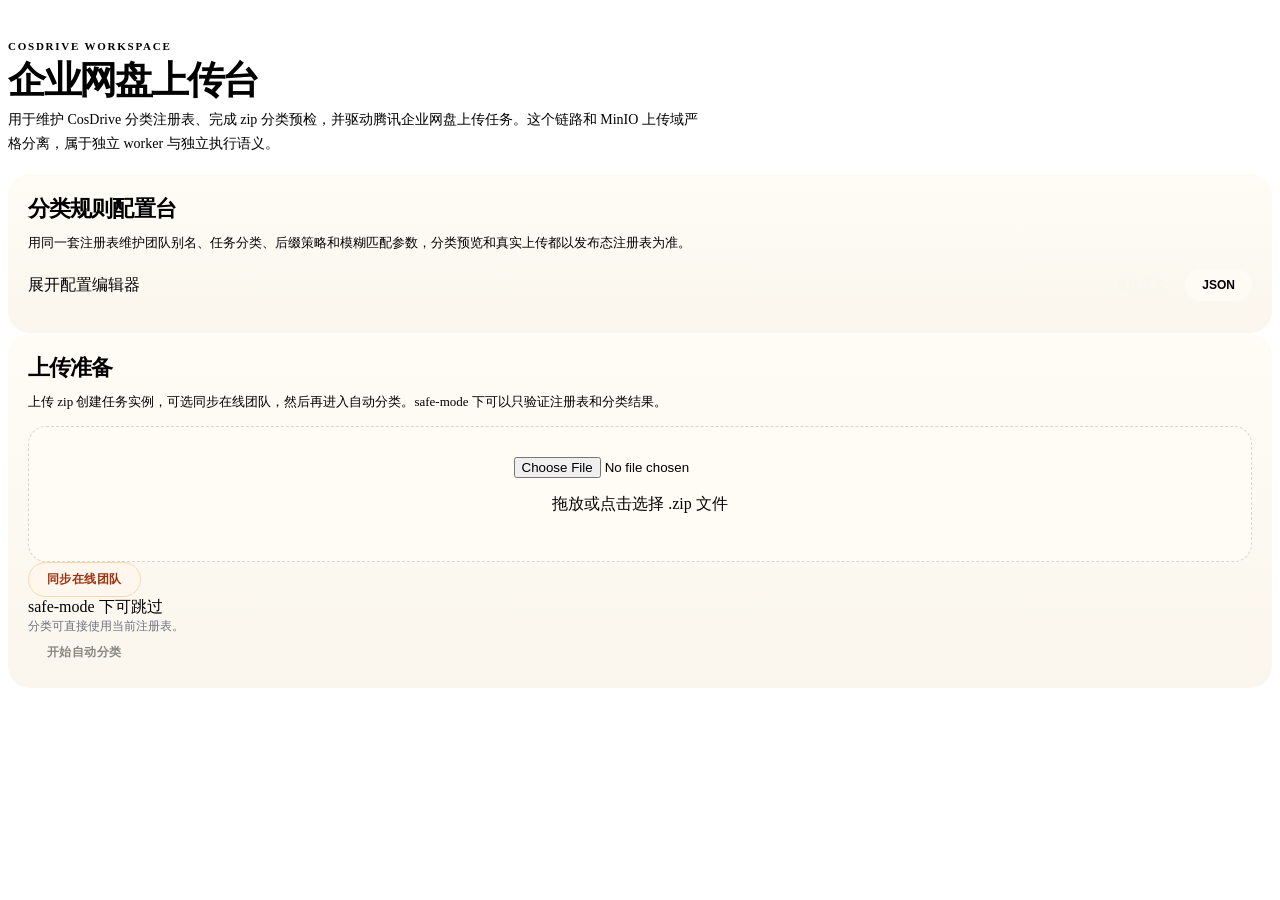
==== web/public/index.html @ 192c6f1e "chore: snapshot before phase 0 cleanup Frozen state of the half-baked cosdrive-local-service scaffol" ====
<!DOCTYPE html>
<html lang="zh-CN">
<head>
<meta charset="utf-8"/>
<meta name="viewport" content="width=device-width,initial-scale=1"/>
<link href="/css/tailwind.css" rel="stylesheet"/>
<link href="/css/portal.css" rel="stylesheet"/>
<title>Smart Ops — 企业网盘</title>
<style>
.cos-page{padding-top:0}
.page-hero{display:flex;align-items:flex-end;justify-content:space-between;gap:20px;flex-wrap:wrap;padding-top:32px;margin-bottom:18px}
.hero-kicker{font-size:11px;font-weight:800;letter-spacing:.16em;text-transform:uppercase;color:var(--c-text-3);margin-bottom:10px}
.hero-title{font-family:var(--font-display);font-size:38px;font-weight:800;letter-spacing:-.06em;line-height:.96;color:var(--c-text);margin:0}
.hero-subtitle{max-width:700px;font-size:14px;line-height:1.7;color:var(--c-text-2);margin:10px 0 0}
.hero-actions{display:grid;gap:10px;min-width:300px}
.hero-card{padding:14px 16px;border-radius:18px;background:rgba(255,252,245,.84);border:1px solid var(--c-border);box-shadow:var(--shadow-sm)}
.hero-card-label{font-size:11px;font-weight:800;letter-spacing:.12em;text-transform:uppercase;color:var(--c-text-3);margin-bottom:6px}
.hero-card-value{font-size:13px;font-weight:700;color:var(--c-text);line-height:1.55}
.cos-section{background:linear-gradient(180deg,rgba(255,252,245,.95),rgba(250,246,237,.96));border:1px solid var(--c-border);border-radius:22px;padding:20px 20px 18px;box-shadow:var(--shadow-sm)}
.section-title{font-family:var(--font-display);font-size:22px;font-weight:800;letter-spacing:-.04em;color:var(--c-text);margin:0}
.section-copy{font-size:13px;line-height:1.65;color:var(--c-text-3);margin:8px 0 0}
.drop-box{border:1.5px dashed rgba(22,19,15,.16);border-radius:18px;padding:30px 22px;text-align:center;cursor:pointer;transition:all .2s;background:rgba(255,252,245,.72)}
.drop-box:hover{border-color:rgba(180,234,88,.52);background:rgba(180,234,88,.08)}
.drop-box.dragover{border-color:var(--c-accent);background:rgba(180,234,88,.14)}
.drop-box.done{border-color:#a7f3d0;background:#f0fdf4;cursor:default}

.tab-btn{padding:8px 16px;border-radius:999px;font-size:12px;font-weight:700;cursor:pointer;transition:.15s;border:1px solid transparent;background:rgba(255,252,245,.72);color:var(--c-text-2)}
.tab-btn.active{background:var(--c-ink);color:#f9f6ee;border-color:transparent}
.tab-btn:hover:not(.active){background:rgba(22,19,15,.06);color:var(--c-text)}

.stat-card{border-radius:18px;padding:16px 18px;text-align:left;min-width:120px;background:rgba(255,252,245,.78);border:1px solid rgba(22,19,15,.08);box-shadow:var(--shadow-xs)}
.stat-card .num{font-family:var(--font-display);font-size:28px;font-weight:800;letter-spacing:-.04em;line-height:.95}
.stat-card .label{font-size:11px;color:var(--c-text-3);margin-top:8px;letter-spacing:.12em;text-transform:uppercase;font-weight:800}

.group-block{border:1px solid var(--c-border);border-radius:10px;overflow:hidden;margin-bottom:8px}
.group-head{padding:10px 14px;background:var(--c-surface-alt);display:flex;align-items:center;justify-content:space-between;cursor:pointer;user-select:none}
.group-body{display:none;padding:8px 14px}
.group-block.open .group-body{display:block}

.severity-ok{color:#22c55e}
.severity-warning{color:#f59e0b}
.severity-error{color:#ef4444}
.severity-ignored{color:#9ca3af}

.badge{display:inline-block;padding:2px 8px;border-radius:6px;font-size:11px;font-weight:600}
.badge-ok{background:#dcfce7;color:#166534}
.badge-warning{background:#fef3c7;color:#92400e}
.badge-error{background:#fee2e2;color:#991b1b}
.badge-ignored{background:#f3f4f6;color:#6b7280}
.badge-method{background:#ede9fe;color:#5b21b6}

table.item-table{width:100%;font-size:13px;border-collapse:collapse}
table.item-table th{text-align:left;padding:6px 8px;border-bottom:1px solid #e5e5ea;font-weight:600;color:#6e6e73;font-size:12px}
table.item-table td{padding:6px 8px;border-bottom:1px solid #f2f2f7;vertical-align:top}

.json-editor{width:100%;min-height:400px;font-family:'SF Mono',Menlo,monospace;font-size:13px;border:1px solid #d2d2d7;border-radius:8px;padding:12px;resize:vertical}

.progress-bar{height:6px;border-radius:3px;background:#f2f2f7;overflow:hidden}
.progress-fill{height:100%;background:#22c55e;transition:width .3s}
.detail-card{border:1px solid #e5e7eb;border-radius:10px;padding:14px;background:#fafafa;margin-top:12px}
.timeline-list{display:flex;flex-direction:column;gap:8px;margin-top:10px}
.timeline-item{border-left:2px solid #ddd6fe;padding-left:10px}
.status-chip{display:inline-flex;align-items:center;padding:2px 8px;border-radius:999px;font-size:11px;font-weight:600}
.registry-layout{display:grid;grid-template-columns:minmax(0,1.35fr) minmax(280px,.65fr);gap:16px}
.registry-stack{display:flex;flex-direction:column;gap:14px}
.registry-card{border:1px solid #e5e7eb;border-radius:14px;background:#fff;padding:16px}
.registry-card h3{font-size:14px;font-weight:700;color:#111827;margin-bottom:4px}
.registry-card p{font-size:12px;color:#6b7280;margin-bottom:12px}
.registry-card.compact p{margin-bottom:10px}
.registry-aside{display:flex;flex-direction:column;gap:14px}
.runtime-banner{border-radius:18px;padding:16px 18px;border:1px solid rgba(59,140,255,.18);background:linear-gradient(135deg,rgba(255,252,245,.94),rgba(239,246,255,.84));margin-bottom:18px;box-shadow:var(--shadow-sm)}
.runtime-banner.warn{border-color:#fde68a;background:linear-gradient(135deg,rgba(255,252,245,.94),rgba(255,251,235,.9))}
.runtime-banner.err{border-color:#fecaca;background:linear-gradient(135deg,rgba(255,252,245,.94),rgba(255,241,242,.9))}
.runtime-banner .title{font-size:11px;font-weight:800;letter-spacing:.14em;text-transform:uppercase;color:var(--c-text-3);margin-bottom:8px}
.runtime-banner .meta{font-size:13px;color:var(--c-text-2);line-height:1.65}
.inline-note{font-size:12px;color:#6b7280}
.list-table{display:flex;flex-direction:column;gap:8px}
.pill-list{display:flex;flex-wrap:wrap;gap:8px}
.pill{display:inline-flex;align-items:center;padding:5px 10px;border-radius:999px;background:#f3f4f6;color:#374151;font-size:12px;font-weight:600}
.action-btn{padding:8px 18px;border-radius:999px;font-size:12px;font-weight:800;letter-spacing:.04em;text-transform:uppercase;cursor:pointer;transition:all .15s;border:1px solid transparent}
.action-btn.primary{background:var(--c-accent);color:var(--c-ink)}
.action-btn.primary:hover{filter:brightness(1.03)}
.action-btn.secondary{background:rgba(255,252,245,.82);color:var(--c-text);border-color:rgba(22,19,15,.1)}
.action-btn.secondary:hover{background:rgba(22,19,15,.06)}
.action-btn.warn{background:#fff7ed;color:#9a3412;border-color:#fed7aa}
.action-btn.warn:hover{background:#ffedd5}
.action-btn:disabled{opacity:.45;cursor:not-allowed;filter:none}
.mini-link-btn{padding:6px 12px;border-radius:999px;border:1px solid rgba(22,19,15,.1);background:rgba(255,252,245,.82);color:var(--c-text);font-size:11px;font-weight:800;letter-spacing:.04em;text-transform:uppercase;cursor:pointer;transition:all .15s}
.mini-link-btn:hover{background:rgba(180,234,88,.12);border-color:rgba(180,234,88,.32)}
.editor-select{padding:8px 14px;border:1px solid var(--c-border);border-radius:999px;background:rgba(255,252,245,.82);font-size:12px;color:var(--c-text);font-family:inherit;outline:none}
.editor-select:focus{border-color:var(--c-accent)}
table.item-table input,.list-table input,#tbl-mapping-config input{width:100%;padding:7px 10px;border:1px solid var(--c-border);border-radius:10px;background:rgba(255,252,245,.9);font-size:12px;color:var(--c-text);font-family:inherit;outline:none}
table.item-table input:focus,.list-table input:focus,#tbl-mapping-config input:focus{border-color:var(--c-accent)}
.editor-danger-btn{padding:5px 10px;border-radius:999px;border:1px solid #f7c1b9;background:#fff1ef;color:#a33c2c;font-size:11px;font-weight:700;cursor:pointer;transition:all .15s}
.editor-danger-btn:hover{background:#ffe5df}
.json-error{font-size:12px;color:#b42318;margin-top:6px}
.blocking-note{border-radius:16px;padding:14px 16px;background:linear-gradient(135deg,rgba(255,245,245,.94),rgba(255,241,242,.92));border:1px solid #fecaca;color:#b42318;font-size:13px;line-height:1.6}
.group-head-note{font-size:11px;color:var(--c-text-3)}
.status-note-error{font-size:11px;color:#b42318;margin-top:4px}
.status-note-warn{font-size:11px;color:#9a6700;margin-top:4px}
.table-path{font-size:12px;color:var(--c-text-3)}
.runtime-link{color:var(--c-text);text-decoration:none;border-bottom:1px solid rgba(22,19,15,.14);font-size:12px;font-weight:700}
.runtime-link:hover{border-bottom-color:var(--c-text)}
.upload-status-ok{color:#1f7a45;font-weight:700}
.upload-status-error{color:#b42318;font-weight:700}
.upload-status-muted{color:var(--c-text-3);font-weight:600}
.section-divider{display:flex;align-items:center;justify-content:space-between;gap:14px;flex-wrap:wrap;margin-bottom:14px}
@media (max-width: 960px){
  .registry-layout{grid-template-columns:1fr}
  .hero-title{font-size:32px}
}
</style>
</head>
<body>

<header class="hdr"></header>

<main class="cos-page max-w-5xl mx-auto px-4 py-6">
<section class="page-hero">
  <div>
    <div class="hero-kicker">CosDrive Workspace</div>
    <h1 class="hero-title">企业网盘上传台</h1>
    <p class="hero-subtitle">用于维护 CosDrive 分类注册表、完成 zip 分类预检，并驱动腾讯企业网盘上传任务。这个链路和 MinIO 上传域严格分离，属于独立 worker 与独立执行语义。</p>
  </div>
</section>

<!-- ════════════════════════════════════════════════════════ -->
<!-- SECTION 1: 注册表管理 -->
<!-- ════════════════════════════════════════════════════════ -->
<section id="sec-registry" class="cos-section mb-8">
<div class="section-divider">
  <div>
    <h2 class="section-title">分类规则配置台</h2>
    <p class="section-copy">用同一套注册表维护团队别名、任务分类、后缀策略和模糊匹配参数，分类预览和真实上传都以发布态注册表为准。</p>
  </div>
</div>
<details>
<summary style="list-style:none;cursor:pointer;display:flex;align-items:center;justify-content:space-between;margin-bottom:12px">
  <span class="text-sm font-semibold" style="margin:0;color:var(--c-text)">展开配置编辑器</span>
  <div class="flex gap-2" onclick="event.stopPropagation()">
    <button class="tab-btn active" onclick="switchRegTab('table')">表格模式</button>
    <button class="tab-btn" style="color:var(--c-text-3);font-size:12px" onclick="switchRegTab('json')">JSON</button>
  </div>
</summary>

  <div id="reg-info" class="text-sm text-gray-500 mb-3">加载中...</div>

  <!-- 表格模式 -->
  <div id="reg-tab-table">
    <div class="registry-layout">
      <div class="registry-stack">
        <article class="registry-card">
          <h3>团队匹配</h3>
          <p>统一维护团队别名，优先解决 zip 文件名中的团队称呼不一致问题。</p>
          <div id="tbl-team-aliases"></div>
          <button class="mini-link-btn" onclick="addAliasRow()">添加别名</button>
        </article>

        <article class="registry-card">
          <h3>任务分类</h3>
          <p>定义任务名到分类与子任务的映射，决定分类结果和后续目录结构。</p>
          <div id="tbl-task-class"></div>
          <button class="mini-link-btn" onclick="addTaskRow()">添加任务</button>
        </article>

        <article class="registry-card">
          <h3>描述映射</h3>
          <p>当文件名不能直接匹配任务时，用关键词或描述短语兜底映射到标准任务。</p>
          <div id="tbl-desc-map"></div>
          <button class="mini-link-btn" onclick="addDescRow()">添加映射</button>
        </article>
      </div>

      <aside class="registry-aside">
        <article class="registry-card compact">
          <h3>文件后缀规则</h3>
          <p>用于控制后缀优先级与未知任务兜底标签，避免新文件类型无法归类。</p>
          <div class="space-y-4">
            <div>
              <label class="text-xs text-gray-500">优先任务</label>
              <div id="tbl-suffix-pri" class="mt-1"></div>
            </div>
            <div>
              <label class="text-xs text-gray-500">兜底标签</label>
              <div id="tbl-suffix-fb" class="mt-1"></div>
            </div>
          </div>
        </article>

        <article class="registry-card compact">
          <h3>忽略文件</h3>
          <p>维护不参与分类的系统文件、缓存文件或无效附件。</p>
          <div id="tbl-ignored" class="list-table"></div>
          <button class="mini-link-btn" onclick="addIgnoredRow()">添加文件名</button>
        </article>

        <details>
        <summary style="list-style:none;cursor:pointer"><article class="registry-card compact" style="margin-bottom:0">
          <h3 style="pointer-events:none">高级匹配参数</h3>
          <p style="pointer-events:none">控制模糊匹配开关与阈值。只有当精确匹配不足时，再调整这里。</p>
        </article></summary>
        <article class="registry-card compact" style="border-top:none;border-radius:0 0 10px 10px;margin-top:0">
          <div id="tbl-mapping-config"></div>
        </article>
        </details>

        <article class="registry-card compact">
          <h3>当前结构预览</h3>
          <p>帮助快速判断配置规模，避免把所有规则都堆在一个长表里。</p>
          <div id="reg-outline" class="pill-list"></div>
        </article>
      </aside>
    </div>
  </div>

  <!-- JSON 模式 -->
  <div id="reg-tab-json" style="display:none">
    <textarea id="reg-json-editor" class="json-editor" spellcheck="false"></textarea>
    <div id="reg-json-error" class="json-error" style="display:none"></div>
  </div>

  <div class="flex gap-2 mt-4">
    <button id="btn-reg-save" class="action-btn secondary" onclick="saveRegistryDraft()">保存草稿</button>
    <button id="btn-reg-publish" class="action-btn primary" onclick="publishRegistry()">发布注册表</button>
    <button id="btn-reg-validate" class="action-btn secondary" onclick="validateRegistry()">校验配置</button>
    <select id="sel-reg-version" class="editor-select" onchange="loadRegistryVersion(this.value)">
      <option value="">版本历史</option>
    </select>
  </div>
</details>
</section>

<!-- ════════════════════════════════════════════════════════ -->
<!-- SECTION 2: 上传准备 -->
<!-- ════════════════════════════════════════════════════════ -->
<section id="sec-prepare" class="cos-section mb-8">
  <div class="section-divider">
    <div>
      <h2 class="section-title">上传准备</h2>
      <p class="section-copy">上传 zip 创建任务实例，可选同步在线团队，然后再进入自动分类。safe-mode 下可以只验证注册表和分类结果。</p>
    </div>
  </div>

  <div class="flex gap-4 items-start">
    <div id="dz-zip" class="drop-box flex-1" onclick="document.getElementById('inp-zip').click()">
      <input type="file" id="inp-zip" accept=".zip" class="hidden" onchange="onZipSelected(this.files[0])"/>
      <p class="text-sm text-gray-500">拖放或点击选择 .zip 文件</p>
      <p id="zip-info" class="text-xs text-gray-400 mt-1"></p>
    </div>
    <div class="flex flex-col gap-2">
      <button id="btn-refresh-teams" class="action-btn warn" onclick="refreshTeams()">同步在线团队</button>
      <div id="team-info" class="text-xs text-gray-400">safe-mode 下可跳过</div>
      <div id="upload-mode-tip" class="inline-note">分类可直接使用当前注册表。</div>
    </div>
  </div>

  <div class="mt-4">
    <button id="btn-classify" class="action-btn primary disabled:opacity-50" disabled onclick="startClassify()">
      开始自动分类
    </button>
    <span id="classify-spinner" class="ml-2 text-sm text-gray-400" style="display:none">分类中...</span>
  </div>
</section>

<!-- ════════════════════════════════════════════════════════ -->
<!-- SECTION 3: 分类预览（强制） -->
<!-- ════════════════════════════════════════════════════════ -->
<section id="sec-preview" class="cos-section mb-8" style="display:none">
  <div class="section-divider">
    <div>
      <h2 class="section-title">分类预览</h2>
      <p class="section-copy">正式上传前必须先看预览，重点确认团队、任务、路径和错误分组，避免把错误文件直接推入企业网盘。</p>
    </div>
  </div>

  <!-- 统计卡片 -->
  <div id="preview-stats" class="flex gap-3 mb-4 flex-wrap"></div>

  <!-- 阻断错误提示 -->
  <div id="preview-blocking" class="blocking-note" style="display:none"></div>

  <!-- 分组视图切换 -->
  <div class="flex gap-2 mb-3">
    <button class="tab-btn active" onclick="switchPreviewGroup('team', this)">按团队</button>
    <button class="tab-btn" onclick="switchPreviewGroup('category', this)">按分类</button>
    <button class="tab-btn" onclick="switchPreviewGroup('severity', this)">按状态</button>
  </div>

  <div id="preview-groups"></div>

  <!-- 操作按钮 -->
  <div class="flex gap-3 mt-4">
    <button id="btn-confirm" class="action-btn primary disabled:opacity-50" disabled onclick="confirmUpload()">
      确认上传
    </button>
    <button class="action-btn secondary" onclick="reclassify()">
      修改规则后重新分类
    </button>
  </div>
</section>

<!-- ════════════════════════════════════════════════════════ -->
<!-- SECTION 4: 执行结果 -->
<!-- ════════════════════════════════════════════════════════ -->
<section id="sec-result" class="cos-section mb-8" style="display:none">
  <div class="section-divider">
    <div>
      <h2 class="section-title">上传执行</h2>
      <p class="section-copy">上传开始后，这里负责显示整体进度、结果统计和逐文件投递状态。失败项可继续重试，但不改变原始分类结果。</p>
    </div>
  </div>

  <div class="mb-3">
    <div class="progress-bar"><div id="upload-progress-fill" class="progress-fill" style="width:0%"></div></div>
    <div id="upload-progress-text" class="text-xs text-gray-500 mt-1"></div>
  </div>

  <div id="upload-stats" class="flex gap-3 mb-4 flex-wrap"></div>
  <div id="task-detail" class="detail-card" style="display:none"></div>
  <div id="upload-items"></div>

  <div class="flex gap-3 mt-4">
    <button id="btn-retry" class="action-btn warn" style="display:none" onclick="retryFailed()">
      重试失败项
    </button>
  </div>
</section>

</main>

<script src="/js/utils/dom.js"></script>
<script src="/js/utils/format.js"></script>
<script src="/js/utils/api.js"></script>
<script src="/js/components/nav.js"></script>
<script src="/js/components/status-vocab.js"></script>
<script src="/js/components/toast.js"></script>
<script src="/js/components/tabs.js"></script>
<script src="/js/components/modal.js"></script>
<script src="/js/components/notice.js"></script>
<script src="/js/components/status-badge.js"></script>
<script src="/js/components/timeline.js"></script>
<script src="/js/components/task-detail.js"></script>
<script src="/js/components/execution-ui.js"></script>
<div id="reg-toast"></div>
<script>
PortalNav.render();
const API = '/api/upload/cosdrive';

// ── 全局状态 ──
let currentTaskId = null;
let currentRegistryVersionId = null;
let currentTeams = [];
let previewItems = [];
let previewSummary = {};
let registryConfig = {};
let runtimeStatus = null;
const COS_STATUS_LABELS={draft:'草稿',classified:'已分类',classification_failed:'分类失败',confirmed:'已确认',queued:'待处理',uploading:'上传中',uploaded:'已完成',partial_failed:'部分失败',failed:'失败',pending:'待处理',running:'执行中',completed:'已完成',cancelled:'已取消'};
const COS_EVENT_LABELS={delivery_started:'开始投递',delivery_finished:'投递完成',attempt_heartbeat:'执行心跳',attempt_retry_scheduled:'已安排重试',circuit_breaker_opened:'断路器已打开',manual_compensation_requested:'已请求补偿',manual_reconcile_checked:'已执行对账检查',stale_heartbeat_detected:'检测到心跳超时'};
const COS_STATUS_CHIPS={draft:'background:#f1f5f9;color:#64748b',classified:'background:#e0e7ff;color:#4338ca',classification_failed:'background:#fef2f2;color:#b91c1c',confirmed:'background:#dcfce7;color:#166534',queued:'background:#ede9fe;color:#6d28d9',uploading:'background:#dbeafe;color:#2563eb',uploaded:'background:#dcfce7;color:#166534',partial_failed:'background:#fef3c7;color:#92400e',failed:'background:#fee2e2;color:#991b1b',pending:'background:#f3f4f6;color:#6b7280',running:'background:#e0e7ff;color:#4338ca',completed:'background:#dcfce7;color:#166534',cancelled:'background:#f3f4f6;color:#6b7280'};
const esc=PortalDom.esc;
const escAttr=PortalDom.escAttr;
const fmtDate=PortalFormat.fmtDate;
const fmtSize=PortalFormat.fmtBytes;
const showToast=PortalToast.makeFloatingToast('reg-toast',{
  duration:4000,
  baseStyle:`
    position:fixed;bottom:24px;right:24px;padding:10px 18px;border-radius:10px;
    font-size:13px;font-weight:600;z-index:200;opacity:0;
    transform:translateY(8px);transition:all .25s;pointer-events:none;
    max-width:360px;line-height:1.4;
  `,
});

// ═══════════════════════════════════════════════════════════
// 注册表管理
// ═══════════════════════════════════════════════════════════

async function loadRegistry() {
  let currentLoaded = false;
  try {
    // 加载当前发布版本
    try {
      const v = await PortalApi.getJson(`${API}/registry/current`);
      registryConfig = v.config_json || {};
      currentRegistryVersionId = v.id;
      currentLoaded = true;
      document.getElementById('reg-info').textContent =
        `当前版本: v${v.version_no} (${v.status}) — ${v.published_by || v.created_by} @ ${v.published_at || v.created_at}`;
      renderRegistryTables(registryConfig);
      document.getElementById('reg-json-editor').value = JSON.stringify(registryConfig, null, 2);
    } catch (_) {
      document.getElementById('reg-info').textContent = '尚无已发布版本，请先配置并发布';
      registryConfig = defaultConfig();
      renderRegistryTables(registryConfig);
      document.getElementById('reg-json-editor').value = JSON.stringify(registryConfig, null, 2);
    }
    // 加载版本列表
    const versions = await PortalApi.getJson(`${API}/registry/versions`);
    const sel = document.getElementById('sel-reg-version');
    sel.innerHTML = '<option value="">版本历史</option>';
    versions.forEach(v => {
      sel.innerHTML += `<option value="${v.id}">v${v.version_no} (${v.status})</option>`;
    });
    if (!currentLoaded && !currentRegistryVersionId && versions[0]) {
      await loadRegistryVersion(versions[0].id);
      showMsg('reg-msg', `已自动加载最近版本 v${versions[0].version_no}，可继续修改或分类`, 'text-gray-600');
    }
  } catch (e) { console.error('loadRegistry:', e); }
  PortalNav.setConn(true);
}

function defaultConfig() {
  return {
    team_aliases: {},
    task_classification: {},
    description_mapping: {},
    mapping_config: { enable_fuzzy_match: true, fuzzy_threshold: 65, description_mapping_fuzzy_threshold: 70 },
    suffix_priority: {},
    suffix_fallback: { ".xlsx": "Excel 文件", ".csv": "CSV 文件", ".pdf": "PDF 文件" },
    ignored_filenames: [".DS_Store", "Thumbs.db", "desktop.ini"]
  };
}

async function loadRegistryVersion(versionId) {
  if (!versionId) return;
  try {
    const v = await PortalApi.getJson(`${API}/registry/${versionId}`);
    registryConfig = v.config_json || {};
    currentRegistryVersionId = v.id;
    renderRegistryTables(registryConfig);
    document.getElementById('reg-json-editor').value = JSON.stringify(registryConfig, null, 2);
    showMsg('reg-msg', `已加载版本 v${v.version_no}`, 'text-gray-600');
  } catch (e) {
    showMsg('reg-msg', PortalApi.errorMessage(e, '版本加载失败'), 'text-red-600');
  }
}

function collectConfigFromTables() {
  // 如果在 JSON 模式，从 textarea 读取
  if (document.getElementById('reg-tab-json').style.display !== 'none') {
    try {
      return JSON.parse(document.getElementById('reg-json-editor').value);
    } catch (e) {
      throw new Error('JSON 格式错误: ' + e.message);
    }
  }
  // 从表格收集
  registryConfig.team_aliases = collectKV('tbl-team-aliases');
  registryConfig.task_classification = collectTaskClass();
  registryConfig.description_mapping = collectKV('tbl-desc-map');
  registryConfig.mapping_config = collectMappingConfig();
  registryConfig.suffix_priority = collectKV('tbl-suffix-pri');
  registryConfig.suffix_fallback = collectKV('tbl-suffix-fb');
  registryConfig.ignored_filenames = collectList('tbl-ignored');
  return registryConfig;
}

async function saveRegistryDraft() {
  try {
    const config = collectConfigFromTables();
    const d = await PortalApi.sendJson(`${API}/registry/draft`, {
      method: 'POST',
      body: { config }
    });
    currentRegistryVersionId = d.id;
    showMsg('reg-msg', `草稿已保存 (v${d.version_no})`, 'text-green-600');
    loadRegistry();
  } catch (e) { showMsg('reg-msg', PortalApi.errorMessage(e, '保存失败'), 'text-red-600'); }
}

async function publishRegistry() {
  if (!currentRegistryVersionId) { showMsg('reg-msg', '请先保存草稿', 'text-red-600'); return; }
  const confirmed = await PortalModal.confirm({
    title: '发布分类注册表',
    message: '确认发布当前版本？',
    confirmLabel: '发布',
  });
  if (!confirmed) return;
  try {
    const d = await PortalApi.sendJson(`${API}/registry/${currentRegistryVersionId}/publish`, { method: 'POST' });
    showMsg('reg-msg', `版本 v${d.version_no} 已发布`, 'text-green-600');
    loadRegistry();
  } catch (e) {
    showMsg('reg-msg', PortalApi.errorMessage(e, '发布失败'), 'text-red-600');
  }
}

async function validateRegistry() {
  try {
    const config = collectConfigFromTables();
    const d = await PortalApi.sendJson(`${API}/registry/validate`, {
      method: 'POST',
      body: { config }
    });
    if (d.valid) {
      let msg = '校验通过';
      if (d.warnings.length) msg += `（${d.warnings.length} 个警告）`;
      showMsg('reg-msg', msg, 'text-green-600');
    } else {
      showMsg('reg-msg', '校验失败: ' + d.errors.join('; '), 'text-red-600');
    }
  } catch (e) { showMsg('reg-msg', PortalApi.errorMessage(e, '校验失败'), 'text-red-600'); }
}

function switchRegTab(tab) {
  PortalTabs.switchNamedTabs({
    buttonSelector: '#sec-registry .tab-btn',
    names: ['table', 'json'],
    active: tab,
    panels: {
      table: {id: 'reg-tab-table'},
      json: {id: 'reg-tab-json'},
    },
  });
  if (tab === 'json') {
    // 从表格同步到 JSON
    try {
      const config = collectConfigFromTables();
      document.getElementById('reg-json-editor').value = JSON.stringify(config, null, 2);
    } catch (_) {}
  } else {
    // 从 JSON 同步到表格
    try {
      registryConfig = JSON.parse(document.getElementById('reg-json-editor').value);
      renderRegistryTables(registryConfig);
    } catch (_) {}
  }
}

// ── 表格渲染辅助 ──

function renderRegistryTables(cfg) {
  renderKVTable('tbl-team-aliases', cfg.team_aliases || {}, '别名', '标准团队名');
  renderTaskClassTable('tbl-task-class', cfg.task_classification || {});
  renderKVTable('tbl-desc-map', cfg.description_mapping || {}, '描述关键词', '映射任务名');
  renderKVTable('tbl-suffix-pri', cfg.suffix_priority || {}, '后缀', '任务');
  renderKVTable('tbl-suffix-fb', cfg.suffix_fallback || {}, '后缀', '标签');
  renderListTable('tbl-ignored', cfg.ignored_filenames || []);
  renderMappingConfig('tbl-mapping-config', cfg.mapping_config || {});
  renderRegistryOutline(cfg);
}

function renderKVTable(containerId, obj, kLabel, vLabel) {
  const el = document.getElementById(containerId);
  let html = `<table class="item-table"><tr><th>${esc(kLabel)}</th><th>${esc(vLabel)}</th><th></th></tr>`;
  for (const [k, v] of Object.entries(obj)) {
    html += `<tr><td><input class="kv-k border rounded px-2 py-1 text-sm w-full" value="${esc(k)}"/></td>
      <td><input class="kv-v border rounded px-2 py-1 text-sm w-full" value="${esc(v)}"/></td>
      <td><button class="editor-danger-btn" onclick="this.closest('tr').remove()">删除</button></td></tr>`;
  }
  html += '</table>';
  el.innerHTML = html;
}

function renderTaskClassTable(containerId, obj) {
  const el = document.getElementById(containerId);
  let html = '<table class="item-table"><tr><th>任务名</th><th>分类 (category)</th><th>子任务 (task)</th><th></th></tr>';
  for (const [name, info] of Object.entries(obj)) {
    const cat = typeof info === 'object' ? (info.category || '') : '';
    const task = typeof info === 'object' ? (info.task || '') : '';
    html += `<tr><td><input class="tc-name border rounded px-2 py-1 text-sm w-full" value="${esc(name)}"/></td>
      <td><input class="tc-cat border rounded px-2 py-1 text-sm w-full" value="${esc(cat)}"/></td>
      <td><input class="tc-task border rounded px-2 py-1 text-sm w-full" value="${esc(task)}"/></td>
      <td><button class="editor-danger-btn" onclick="this.closest('tr').remove()">删除</button></td></tr>`;
  }
  html += '</table>';
  el.innerHTML = html;
}

function renderListTable(containerId, arr) {
  const el = document.getElementById(containerId);
  let html = '<div class="list-table">';
  arr.forEach(v => {
    html += `<div class="flex gap-1"><input class="list-v border rounded px-2 py-1 text-xs flex-1" value="${esc(v)}"/>
      <button class="editor-danger-btn" onclick="this.parentElement.remove()">删除</button></div>`;
  });
  html += '</div>';
  el.innerHTML = html;
}

function renderRegistryOutline(cfg) {
  const el = document.getElementById('reg-outline');
  if (!el) return;
  const cards = [
    `团队别名 ${Object.keys(cfg.team_aliases || {}).length}`,
    `任务分类 ${Object.keys(cfg.task_classification || {}).length}`,
    `描述映射 ${Object.keys(cfg.description_mapping || {}).length}`,
    `后缀优先 ${Object.keys(cfg.suffix_priority || {}).length}`,
    `后缀兜底 ${Object.keys(cfg.suffix_fallback || {}).length}`,
    `忽略文件 ${(cfg.ignored_filenames || []).length}`,
  ];
  el.innerHTML = cards.map(item => `<span class="pill">${esc(item)}</span>`).join('');
}

function renderMappingConfig(containerId, mc) {
  const el = document.getElementById(containerId);
  el.innerHTML = `<div class="grid grid-cols-3 gap-3 text-sm">
    <label class="flex items-center gap-2">
      <input type="checkbox" id="mc-fuzzy" ${mc.enable_fuzzy_match !== false ? 'checked' : ''}/> 启用模糊匹配
    </label>
    <label>模糊阈值 <input id="mc-threshold" type="number" class="border rounded px-2 py-1 w-16" value="${mc.fuzzy_threshold || 65}" min="0" max="100"/></label>
    <label>描述映射阈值 <input id="mc-desc-threshold" type="number" class="border rounded px-2 py-1 w-16" value="${mc.description_mapping_fuzzy_threshold || 70}" min="0" max="100"/></label>
  </div>`;
}

function collectKV(containerId) {
  const obj = {};
  document.querySelectorAll(`#${containerId} tr`).forEach(tr => {
    const k = tr.querySelector('.kv-k');
    const v = tr.querySelector('.kv-v');
    if (k && v && k.value.trim()) obj[k.value.trim()] = v.value.trim();
  });
  return obj;
}

function collectTaskClass() {
  const obj = {};
  document.querySelectorAll('#tbl-task-class tr').forEach(tr => {
    const name = tr.querySelector('.tc-name');
    const cat = tr.querySelector('.tc-cat');
    const task = tr.querySelector('.tc-task');
    if (name && name.value.trim()) {
      const entry = { category: cat ? cat.value.trim() : '' };
      if (task && task.value.trim()) entry.task = task.value.trim();
      obj[name.value.trim()] = entry;
    }
  });
  return obj;
}

function collectMappingConfig() {
  return {
    enable_fuzzy_match: document.getElementById('mc-fuzzy')?.checked ?? true,
    fuzzy_threshold: parseInt(document.getElementById('mc-threshold')?.value || '65'),
    description_mapping_fuzzy_threshold: parseInt(document.getElementById('mc-desc-threshold')?.value || '70'),
  };
}

function collectList(containerId) {
  const arr = [];
  document.querySelectorAll(`#${containerId} .list-v`).forEach(inp => {
    if (inp.value.trim()) arr.push(inp.value.trim());
  });
  return arr;
}

function addAliasRow() { appendKVRow('tbl-team-aliases'); }
function addDescRow() { appendKVRow('tbl-desc-map'); }
function addIgnoredRow() {
  const list = document.querySelector('#tbl-ignored .list-table') || document.querySelector('#tbl-ignored > div');
  if (!list) return;
  const row = document.createElement('div');
  row.className = 'flex gap-1';
  row.innerHTML = `<input class="list-v border rounded px-2 py-1 text-xs flex-1" value=""/>
    <button class="editor-danger-btn" onclick="this.parentElement.remove()">删除</button>`;
  list.appendChild(row);
}
function addTaskRow() {
  const tbl = document.querySelector('#tbl-task-class table');
  if (!tbl) return;
  const tr = document.createElement('tr');
  tr.innerHTML = `<td><input class="tc-name border rounded px-2 py-1 text-sm w-full" value=""/></td>
    <td><input class="tc-cat border rounded px-2 py-1 text-sm w-full" value=""/></td>
    <td><input class="tc-task border rounded px-2 py-1 text-sm w-full" value=""/></td>
    <td><button class="editor-danger-btn" onclick="this.closest('tr').remove()">删除</button></td>`;
  tbl.appendChild(tr);
}

function appendKVRow(containerId) {
  const tbl = document.querySelector(`#${containerId} table`);
  if (!tbl) return;
  const tr = document.createElement('tr');
  tr.innerHTML = `<td><input class="kv-k border rounded px-2 py-1 text-sm w-full" value=""/></td>
    <td><input class="kv-v border rounded px-2 py-1 text-sm w-full" value=""/></td>
    <td><button class="editor-danger-btn" onclick="this.closest('tr').remove()">删除</button></td>`;
  tbl.appendChild(tr);
}

// ═══════════════════════════════════════════════════════════
// 上传准备
// ═══════════════════════════════════════════════════════════

async function refreshTeams() {
  if (runtimeStatus && !runtimeStatus.team_refresh_enabled) {
    const reasons = [];
    if (runtimeStatus.safe_mode) reasons.push('当前为 safe-mode，未启用在线团队同步');
    if ((runtimeStatus.smh_missing_fields || []).length) {
      reasons.push(`缺失配置：${runtimeStatus.smh_missing_fields.join(', ')}`);
    }
    if ((runtimeStatus.smh_runtime_errors || []).length) {
      reasons.push(runtimeStatus.smh_runtime_errors.join('；'));
    }
    document.getElementById('team-info').textContent = reasons.join('；') || '在线团队同步当前不可用';
    return;
  }
  document.getElementById('team-info').textContent = '刷新中...';
  try {
    const d = await PortalApi.sendJson(`${API}/teams/refresh`, { method: 'POST' });
    currentTeams = d.teams;
    document.getElementById('team-info').textContent = `已加载 ${d.count} 个团队`;
    checkClassifyReady();
  } catch (e) { document.getElementById('team-info').textContent = '刷新异常: ' + PortalApi.errorMessage(e, '请求失败'); }
}

async function onZipSelected(file) {
  if (!file || !file.name.endsWith('.zip')) { showMsg('reg-msg', '请选择 .zip 文件', 'text-red-600'); return; }
  const dz = document.getElementById('dz-zip');
  dz.classList.add('done');
  document.getElementById('zip-info').textContent = `${file.name} (${fmtSize(file.size)})`;

  // 上传 zip 创建 task
  const fd = new FormData();
  fd.append('zip_file', file);

  try {
    const d = await PortalApi.sendForm(`${API}/tasks`, fd, { method: 'POST' });
    currentTaskId = d.task_id;
    document.getElementById('zip-info').textContent =
      `${file.name} (${fmtSize(file.size)}) — Task: ${d.task_id}, ${d.file_count} 个文件`;
    checkClassifyReady();
  } catch (e) { showMsg('reg-msg', '上传异常: ' + PortalApi.errorMessage(e, '创建任务失败'), 'text-red-600'); }
}

// 拖放支持
(function() {
  const dz = document.getElementById('dz-zip');
  ['dragenter','dragover'].forEach(e => dz.addEventListener(e, ev => {ev.preventDefault();dz.classList.add('dragover')}));
  ['dragleave','drop'].forEach(e => dz.addEventListener(e, ev => {ev.preventDefault();dz.classList.remove('dragover')}));
  dz.addEventListener('drop', ev => { if(ev.dataTransfer.files[0]) onZipSelected(ev.dataTransfer.files[0]); });
})();

function checkClassifyReady() {
  const ready = currentTaskId && currentRegistryVersionId;
  document.getElementById('btn-classify').disabled = !ready;
}

// ═══════════════════════════════════════════════════════════
// 分类
// ═══════════════════════════════════════════════════════════

async function startClassify() {
  if (!currentTaskId || !currentRegistryVersionId) return;
  document.getElementById('btn-classify').disabled = true;
  document.getElementById('classify-spinner').style.display = '';

  try {
    const d = await PortalApi.sendJson(`${API}/tasks/${currentTaskId}/classify`, {
      method: 'POST',
      body: { registry_version_id: currentRegistryVersionId }
    });
    previewItems = d.items || [];
    previewSummary = d.summary || {};
    renderPreview(d);
    await loadTaskDetail();
  } catch (e) { showMsg('reg-msg', '分类异常: ' + PortalApi.errorMessage(e, '分类失败'), 'text-red-600'); }
  finally {
    document.getElementById('btn-classify').disabled = false;
    document.getElementById('classify-spinner').style.display = 'none';
  }
}

async function reclassify() {
  // 先同步注册表（可能用户刚修改了规则）
  try { await saveRegistryDraft(); } catch(_) {}
  await startClassify();
}

// ═══════════════════════════════════════════════════════════
// 预览渲染
// ═══════════════════════════════════════════════════════════

function renderPreview(data) {
  document.getElementById('sec-preview').style.display = '';
  const s = data.summary;

  // 统计卡片
  document.getElementById('preview-stats').innerHTML = [
    statCard(s.total, '总文件', '#f3f4f6', '#374151'),
    statCard(s.ok, '成功', '#dcfce7', '#166534'),
    statCard(s.warning, '警告', '#fef3c7', '#92400e'),
    statCard(s.error, '错误', '#fee2e2', '#991b1b'),
    statCard(s.ignored, '忽略', '#f3f4f6', '#6b7280'),
  ].join('');

  // 阻断错误
  const blocking = document.getElementById('preview-blocking');
  if (s.has_blocking_errors) {
    blocking.style.display = '';
    blocking.innerHTML = `存在 ${s.error} 个阻断错误（未匹配团队: ${s.unmatched_teams}，未匹配任务: ${s.unmatched_tasks}）。请修改注册表规则后重新分类。`;
    document.getElementById('btn-confirm').disabled = true;
  } else {
    blocking.style.display = 'none';
    document.getElementById('btn-confirm').disabled = false;
  }

  switchPreviewGroup('team');
}

function switchPreviewGroup(groupBy, button) {
  document.querySelectorAll('#sec-preview .tab-btn').forEach(b => b.classList.remove('active'));
  if (button) {
    button.classList.add('active');
  } else {
    const fallback = document.querySelector(`#sec-preview .tab-btn[onclick*="${groupBy}"]`);
    if (fallback) fallback.classList.add('active');
  }

  const groups = {};
  previewItems.forEach(item => {
    let key;
    if (groupBy === 'team') key = item.team_name_matched || item.team_name_raw || '未匹配';
    else if (groupBy === 'category') key = item.category_name || '未分类';
    else key = item.severity;
    (groups[key] = groups[key] || []).push(item);
  });

  const container = document.getElementById('preview-groups');
  container.innerHTML = '';
  for (const [key, items] of Object.entries(groups)) {
    const errorCount = items.filter(i => i.severity === 'error').length;
    const badge = errorCount ? ` <span class="badge badge-error">${errorCount} 错误</span>` : '';
    container.innerHTML += `
      <div class="group-block" onclick="this.classList.toggle('open')">
        <div class="group-head">
          <span class="text-sm font-medium">${esc(key)} (${items.length} 个文件)${badge}</span>
          <span class="group-head-note">展开查看</span>
        </div>
        <div class="group-body">${renderItemTable(items)}</div>
      </div>`;
  }
}

async function loadRuntimeStatus() {
  try {
    runtimeStatus = await PortalApi.getJson(`${API}/runtime-status`);
  } catch (e) {
    runtimeStatus = null;
    const meta = document.getElementById('cos-runtime-meta');
    meta.textContent = PortalApi.errorMessage(e, '运行态检查失败');
    document.getElementById('cos-runtime-banner').classList.add('err');
    return;
  }

  const banner = document.getElementById('cos-runtime-banner');
  const meta = document.getElementById('cos-runtime-meta');
  const teamInfo = document.getElementById('team-info');
  const uploadTip = document.getElementById('upload-mode-tip');
  const refreshBtn = document.getElementById('btn-refresh-teams');
  const prefixes = (runtimeStatus.allowed_prefixes || []).length
    ? runtimeStatus.allowed_prefixes.join(' / ')
    : '未限制';
  const disableRefresh = !runtimeStatus.team_refresh_enabled;

  refreshBtn.disabled = disableRefresh;
  refreshBtn.classList.toggle('opacity-50', disableRefresh);
  refreshBtn.classList.toggle('cursor-not-allowed', disableRefresh);

  if (runtimeStatus.safe_mode) {
    banner.classList.add('warn');
    meta.textContent = `当前为 safe-mode：分类使用注册表中的团队别名，不依赖在线团队同步。真实上传未就绪时，可先完成分类与预览联调。路径白名单：${prefixes}`;
    teamInfo.textContent = 'safe-mode：不要求在线团队刷新';
    uploadTip.textContent = runtimeStatus.upload_ready
      ? '上传链路已具备条件，可继续验证 worker 调度。'
      : '当前更适合做注册表、分类与任务流转联调。';
  } else if (!runtimeStatus.upload_ready) {
    banner.classList.add('err');
    meta.textContent = `已启用在线模式，但企业网盘上传前置条件还不完整。请先检查 SMH 凭证与服务配置。路径白名单：${prefixes}`;
    uploadTip.textContent = '请先补齐企业网盘配置，再验证真实上传。';
  } else {
    meta.textContent = `在线团队同步与上传链路已就绪，可执行完整 CosDrive 联调。路径白名单：${prefixes}`;
    uploadTip.textContent = '当前可以执行完整分类与上传流程。';
  }

  if (!runtimeStatus.smh_api_configured) {
    meta.textContent += ' 当前 SMH API 端点未配置完整。';
  }

  if ((runtimeStatus.smh_missing_fields || []).length) {
    meta.textContent += ` 缺失配置：${runtimeStatus.smh_missing_fields.join(', ')}。`;
  }

  if ((runtimeStatus.smh_runtime_errors || []).length) {
    meta.textContent += ` 运行态异常：${runtimeStatus.smh_runtime_errors.join('；')}。`;
  }
}

function renderItemTable(items) {
  let html = '<table class="item-table"><tr><th>文件名</th><th>团队</th><th>任务</th><th>路径</th><th>匹配方式</th><th>状态</th></tr>';
  items.forEach(i => {
    const sev = i.severity;
    const sevBadge = `<span class="badge badge-${sev}">${sev}</span>`;
    const method = i.team_match_method ? `<span class="badge badge-method">${esc(i.team_match_method)}</span>` : '';
    const errMsg = i.error_message ? `<div class="status-note-error">${esc(i.error_message)}</div>` : '';
    const warnMsg = i.warning_message ? `<div class="status-note-warn">${esc(i.warning_message)}</div>` : '';
    html += `<tr>
      <td>${esc(i.filename)}${errMsg}${warnMsg}</td>
      <td>${esc(i.team_name_matched || i.team_name_raw)}</td>
      <td>${esc(i.task_name)}</td>
      <td class="table-path">${esc(i.drive_path)}</td>
      <td>${method} <span class="group-head-note">${esc(i.task_match_method)}</span></td>
      <td>${sevBadge}</td>
    </tr>`;
  });
  html += '</table>';
  return html;
}

// ═══════════════════════════════════════════════════════════
// 确认 & 上传
// ═══════════════════════════════════════════════════════════

async function confirmUpload() {
  if (!currentTaskId) return;
  const confirmed = await PortalModal.confirm({
    title: '开始上传',
    message: '确认开始上传？此操作不可撤销。',
    confirmLabel: '开始上传',
  });
  if (!confirmed) return;

  try {
    await PortalApi.sendJson(`${API}/tasks/${currentTaskId}/confirm`, { method: 'POST' });
  } catch (e) {
    showMsg('reg-msg', PortalApi.errorMessage(e, '确认失败'), 'text-red-600');
    return;
  }
  await loadTaskDetail();

  // 开始上传
  document.getElementById('sec-result').style.display = '';
  document.getElementById('btn-confirm').disabled = true;

  try {
    await PortalApi.sendJson(`${API}/tasks/${currentTaskId}/upload`, { method: 'POST' });
  } catch (e) {
    showMsg('reg-msg', PortalApi.errorMessage(e, '触发上传失败'), 'text-red-600');
    return;
  }
  await loadTaskDetail();

  // 轮询进度
  pollProgress();
}

async function pollProgress() {
  if (!currentTaskId) return;
  try {
    const d = await PortalApi.getJson(`${API}/tasks/${currentTaskId}/progress`);

    const total = d.total || 1;
    const done = (d.uploaded || 0) + (d.failed || 0) + (d.skipped || 0);
    const pct = Math.round(done / total * 100);

    document.getElementById('upload-progress-fill').style.width = pct + '%';
    document.getElementById('upload-progress-text').textContent =
      `${done}/${total} (${pct}%) — 成功: ${d.uploaded || 0}, 失败: ${d.failed || 0}`;

    document.getElementById('upload-stats').innerHTML = [
      statCard(d.uploaded || 0, '成功', '#dcfce7', '#166534'),
      statCard(d.failed || 0, '失败', '#fee2e2', '#991b1b'),
      statCard(d.pending || 0, '待处理', '#f3f4f6', '#6b7280'),
    ].join('');

    if (d.failed > 0) {
      document.getElementById('btn-retry').style.display = '';
    }

    if (d.status === 'uploading') {
      setTimeout(pollProgress, 2000);
    } else {
      // 上传完成，加载 item 列表
      await loadTaskDetail();
      loadUploadItems();
    }
  } catch (e) { setTimeout(pollProgress, 3000); }
}

async function loadTaskDetail() {
  if (!currentTaskId) return;
  const box = document.getElementById('task-detail');
  box.style.display = '';
  box.innerHTML = '<div class="text-gray-400 text-sm">加载任务详情…</div>';
  try {
    const d = await PortalApi.getJson(`${API}/tasks/${currentTaskId}`);
    box.innerHTML = renderTaskDetail(d);
  } catch (e) {
    box.innerHTML = PortalNotice.block(esc(PortalApi.errorMessage(e, '任务详情加载失败')), {style:'font-size:13px;color:#b42318'});
  }
}

function renderTaskDetail(t) {
  const header = window.ExecutionUI.renderTaskHeader(t, {
    esc,
    title: t.task_id || '',
    subtitle: `状态：${window.ExecutionUI.statusChip(t.status, {esc, label: labelCosStatus, style: cosStatusChipStyle, className: 'status-chip'})} · 最近 Attempt：${esc(labelCosStatus(t.latest_attempt_status) || '—')}`,
    trailing: window.ExecutionUI.runtimeOpsLink(t.prefect_ui_url,{esc:escAttr,className:'runtime-link',label:'查看运维详情',emptyHtml:'<span class="group-head-note">暂无运维深链</span>'}),
  });
  return PortalTaskDetail.renderCard({
    headerHtml: header,
    bodyHtml: `<div class="mt-3 text-xs text-gray-500">创建时间：${fmtDate(t.created_at)}${t.finished_at ? ` · 完成时间：${fmtDate(t.finished_at)}` : ''}</div>`,
    sections: [
      window.ExecutionUI.renderDetailSection('执行尝试', `<div class="timeline-list">${renderAttemptList(t.attempts || [])}</div>`),
      window.ExecutionUI.renderDetailSection('事件记录', `<div class="timeline-list">${renderEventList(t.events || [])}</div>`),
    ],
  });
}

function renderAttemptList(items) {
  return window.ExecutionUI.renderAttemptList(items, {
    esc, fmtTime: fmtDate, statusLabel: labelCosStatus, metaClassName: 'group-head-note',
    metaLine: (a) => `${esc(a.worker_key || 'worker 未知')} · ${fmtDate(a.started_at)} ~ ${fmtDate(a.finished_at)}`,
    timeLine: (a) => a.error_message ? `<span class="status-note-error">${esc(a.error_message)}</span>` : '—',
    emptyHtml: '<div class="group-head-note">暂无 attempt 记录</div>',
  });
}

function renderEventList(items) {
  return window.ExecutionUI.renderEventList(items, {
    esc, fmtTime: fmtDate, eventLabel: labelCosEvent, metaClassName: 'group-head-note',
    transitionLine: (ev) => `${esc(labelCosStatus(ev.from_status) || '—')} → ${esc(labelCosStatus(ev.to_status) || '—')} · ${fmtDate(ev.created_at)}`,
    detailLine: (ev) => ev.payload_json && ev.payload_json.prefect_flow_run_id ? `<span class="runtime-link">Prefect ${esc(ev.payload_json.prefect_flow_run_id)}</span>` : '—',
    emptyHtml: '<div class="group-head-note">暂无 event 记录</div>',
  });
}

async function loadUploadItems() {
  let d;
  try {
    d = await PortalApi.getJson(`${API}/tasks/${currentTaskId}/items`);
  } catch (_) {
    return;
  }
  const container = document.getElementById('upload-items');
  let html = '<table class="item-table"><tr><th>文件名</th><th>团队</th><th>路径</th><th>投递状态</th><th>错误码</th><th>错误</th></tr>';
  (d.items || []).forEach(i => {
    const deliveryStatus = i.delivery_status || i.upload_status || 'pending';
    const statusCls = deliveryStatus === 'uploaded' || deliveryStatus === 'delivered' ? 'upload-status-ok' :
                      deliveryStatus === 'failed' ? 'upload-status-error' : 'upload-status-muted';
    html += `<tr>
      <td>${esc(i.filename)}</td>
      <td>${esc(i.team_name_matched)}</td>
      <td class="table-path">${esc(i.drive_path)}</td>
      <td class="${statusCls} font-medium">${esc(deliveryStatus)}</td>
      <td class="group-head-note">${esc(i.error_code || '')}</td>
      <td class="status-note-error">${esc(i.upload_error || i.error_message || '')}</td>
    </tr>`;
  });
  html += '</table>';
  container.innerHTML = html;
}

async function retryFailed() {
  if (!currentTaskId) return;
  try {
    await PortalApi.sendJson(`${API}/tasks/${currentTaskId}/retry`, {
      method: 'POST',
      body: { item_ids: [] }
    });
    await loadTaskDetail(); const detail=document.getElementById('task-detail'); if(detail)detail.scrollIntoView({behavior:'smooth',block:'start'}); pollProgress();
  } catch (e) {
    showMsg('reg-msg', PortalApi.errorMessage(e, '重试失败'), 'text-red-600');
  }
}

// ═══════════════════════════════════════════════════════════
// 工具函数
// ═══════════════════════════════════════════════════════════

function statCard(num, label, bg, color) {
  return `<div class="stat-card" style="background:${bg}"><div class="num" style="color:${color}">${num}</div><div class="label">${label}</div></div>`;
}

function showMsg(id, msg, cls) {
  const type = cls.includes('red')
    ? 'err'
    : cls.includes('blue')
      ? 'warn'
      : 'ok';
  showToast(msg, type);
}

function labelCosStatus(s) { return COS_STATUS_LABELS[s] || s || ''; }
function labelCosEvent(s) { return COS_EVENT_LABELS[s] || s || ''; }
function cosStatusChipStyle(s) { return COS_STATUS_CHIPS[s] || 'background:#f3f4f6;color:#4b5563'; }

// ═══════════════════════════════════════════════════════════
// 启动
// ═══════════════════════════════════════════════════════════
loadRuntimeStatus();
loadRegistry();
</script>
</body>
</html>
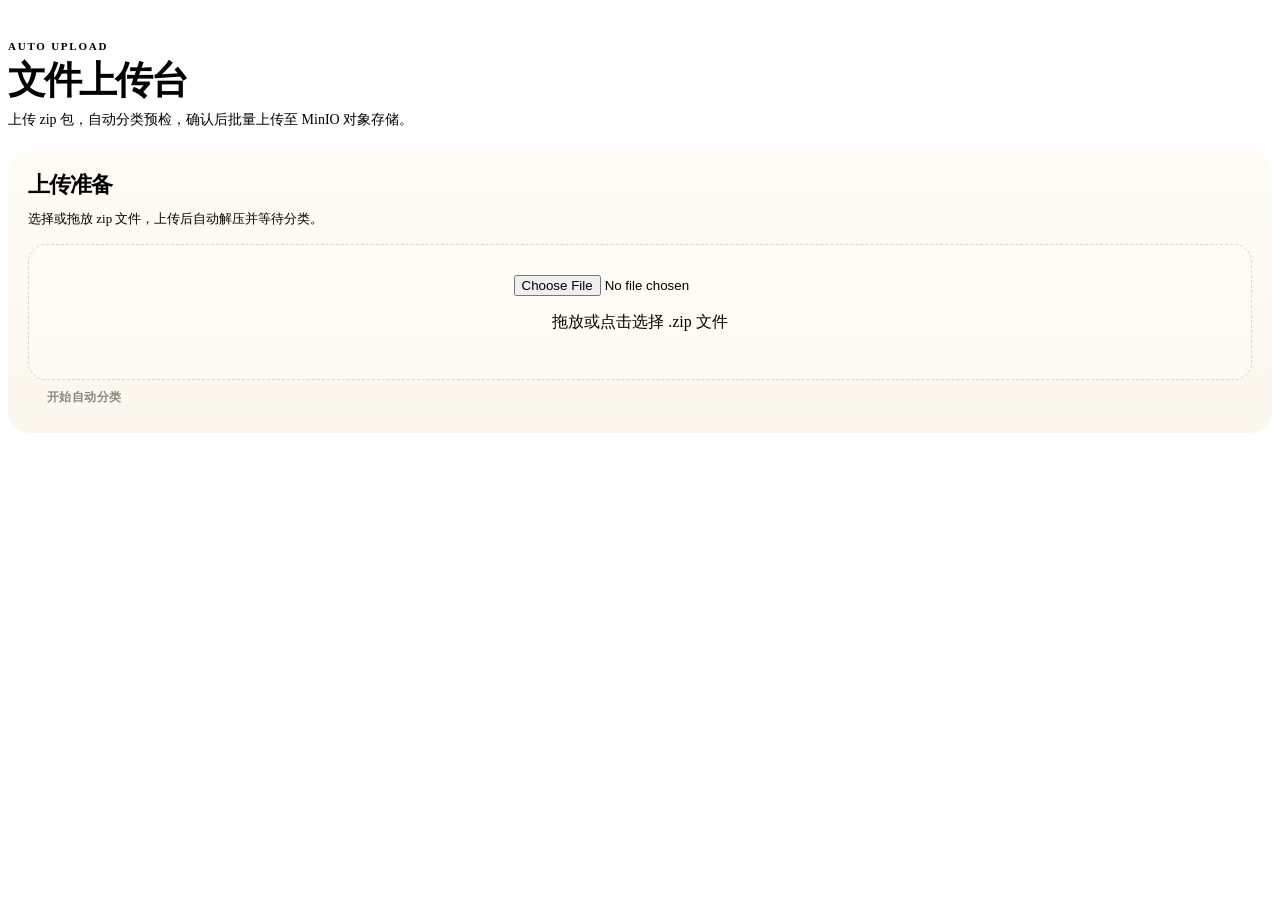
==== commit d77fd619: "phase1(1.15): frontend overhaul — remove registry config section, wire /api/v1 - Remove 注册表管理 sectio" ====
--- a/web/public/index.html
+++ b/web/public/index.html
@@ -5,17 +5,13 @@
 <meta name="viewport" content="width=device-width,initial-scale=1"/>
 <link href="/css/tailwind.css" rel="stylesheet"/>
 <link href="/css/portal.css" rel="stylesheet"/>
-<title>Smart Ops — 企业网盘</title>
+<title>Auto Upload — 文件上传台</title>
 <style>
 .cos-page{padding-top:0}
 .page-hero{display:flex;align-items:flex-end;justify-content:space-between;gap:20px;flex-wrap:wrap;padding-top:32px;margin-bottom:18px}
 .hero-kicker{font-size:11px;font-weight:800;letter-spacing:.16em;text-transform:uppercase;color:var(--c-text-3);margin-bottom:10px}
 .hero-title{font-family:var(--font-display);font-size:38px;font-weight:800;letter-spacing:-.06em;line-height:.96;color:var(--c-text);margin:0}
 .hero-subtitle{max-width:700px;font-size:14px;line-height:1.7;color:var(--c-text-2);margin:10px 0 0}
-.hero-actions{display:grid;gap:10px;min-width:300px}
-.hero-card{padding:14px 16px;border-radius:18px;background:rgba(255,252,245,.84);border:1px solid var(--c-border);box-shadow:var(--shadow-sm)}
-.hero-card-label{font-size:11px;font-weight:800;letter-spacing:.12em;text-transform:uppercase;color:var(--c-text-3);margin-bottom:6px}
-.hero-card-value{font-size:13px;font-weight:700;color:var(--c-text);line-height:1.55}
 .cos-section{background:linear-gradient(180deg,rgba(255,252,245,.95),rgba(250,246,237,.96));border:1px solid var(--c-border);border-radius:22px;padding:20px 20px 18px;box-shadow:var(--shadow-sm)}
 .section-title{font-family:var(--font-display);font-size:22px;font-weight:800;letter-spacing:-.04em;color:var(--c-text);margin:0}
 .section-copy{font-size:13px;line-height:1.65;color:var(--c-text-3);margin:8px 0 0}
@@ -53,30 +49,20 @@
 table.item-table th{text-align:left;padding:6px 8px;border-bottom:1px solid #e5e5ea;font-weight:600;color:#6e6e73;font-size:12px}
 table.item-table td{padding:6px 8px;border-bottom:1px solid #f2f2f7;vertical-align:top}
 
-.json-editor{width:100%;min-height:400px;font-family:'SF Mono',Menlo,monospace;font-size:13px;border:1px solid #d2d2d7;border-radius:8px;padding:12px;resize:vertical}
-
 .progress-bar{height:6px;border-radius:3px;background:#f2f2f7;overflow:hidden}
 .progress-fill{height:100%;background:#22c55e;transition:width .3s}
 .detail-card{border:1px solid #e5e7eb;border-radius:10px;padding:14px;background:#fafafa;margin-top:12px}
-.timeline-list{display:flex;flex-direction:column;gap:8px;margin-top:10px}
-.timeline-item{border-left:2px solid #ddd6fe;padding-left:10px}
 .status-chip{display:inline-flex;align-items:center;padding:2px 8px;border-radius:999px;font-size:11px;font-weight:600}
-.registry-layout{display:grid;grid-template-columns:minmax(0,1.35fr) minmax(280px,.65fr);gap:16px}
-.registry-stack{display:flex;flex-direction:column;gap:14px}
-.registry-card{border:1px solid #e5e7eb;border-radius:14px;background:#fff;padding:16px}
-.registry-card h3{font-size:14px;font-weight:700;color:#111827;margin-bottom:4px}
-.registry-card p{font-size:12px;color:#6b7280;margin-bottom:12px}
-.registry-card.compact p{margin-bottom:10px}
-.registry-aside{display:flex;flex-direction:column;gap:14px}
-.runtime-banner{border-radius:18px;padding:16px 18px;border:1px solid rgba(59,140,255,.18);background:linear-gradient(135deg,rgba(255,252,245,.94),rgba(239,246,255,.84));margin-bottom:18px;box-shadow:var(--shadow-sm)}
-.runtime-banner.warn{border-color:#fde68a;background:linear-gradient(135deg,rgba(255,252,245,.94),rgba(255,251,235,.9))}
-.runtime-banner.err{border-color:#fecaca;background:linear-gradient(135deg,rgba(255,252,245,.94),rgba(255,241,242,.9))}
-.runtime-banner .title{font-size:11px;font-weight:800;letter-spacing:.14em;text-transform:uppercase;color:var(--c-text-3);margin-bottom:8px}
-.runtime-banner .meta{font-size:13px;color:var(--c-text-2);line-height:1.65}
-.inline-note{font-size:12px;color:#6b7280}
-.list-table{display:flex;flex-direction:column;gap:8px}
-.pill-list{display:flex;flex-wrap:wrap;gap:8px}
-.pill{display:inline-flex;align-items:center;padding:5px 10px;border-radius:999px;background:#f3f4f6;color:#374151;font-size:12px;font-weight:600}
+
+.blocking-note{border-radius:16px;padding:14px 16px;background:linear-gradient(135deg,rgba(255,245,245,.94),rgba(255,241,242,.92));border:1px solid #fecaca;color:#b42318;font-size:13px;line-height:1.6}
+.group-head-note{font-size:11px;color:var(--c-text-3)}
+.status-note-error{font-size:11px;color:#b42318;margin-top:4px}
+.status-note-warn{font-size:11px;color:#9a6700;margin-top:4px}
+.table-path{font-size:12px;color:var(--c-text-3)}
+.upload-status-ok{color:#1f7a45;font-weight:700}
+.upload-status-error{color:#b42318;font-weight:700}
+.upload-status-muted{color:var(--c-text-3);font-weight:600}
+.section-divider{display:flex;align-items:center;justify-content:space-between;gap:14px;flex-wrap:wrap;margin-bottom:14px}
 .action-btn{padding:8px 18px;border-radius:999px;font-size:12px;font-weight:800;letter-spacing:.04em;text-transform:uppercase;cursor:pointer;transition:all .15s;border:1px solid transparent}
 .action-btn.primary{background:var(--c-accent);color:var(--c-ink)}
 .action-btn.primary:hover{filter:brightness(1.03)}
@@ -85,28 +71,7 @@
 .action-btn.warn{background:#fff7ed;color:#9a3412;border-color:#fed7aa}
 .action-btn.warn:hover{background:#ffedd5}
 .action-btn:disabled{opacity:.45;cursor:not-allowed;filter:none}
-.mini-link-btn{padding:6px 12px;border-radius:999px;border:1px solid rgba(22,19,15,.1);background:rgba(255,252,245,.82);color:var(--c-text);font-size:11px;font-weight:800;letter-spacing:.04em;text-transform:uppercase;cursor:pointer;transition:all .15s}
-.mini-link-btn:hover{background:rgba(180,234,88,.12);border-color:rgba(180,234,88,.32)}
-.editor-select{padding:8px 14px;border:1px solid var(--c-border);border-radius:999px;background:rgba(255,252,245,.82);font-size:12px;color:var(--c-text);font-family:inherit;outline:none}
-.editor-select:focus{border-color:var(--c-accent)}
-table.item-table input,.list-table input,#tbl-mapping-config input{width:100%;padding:7px 10px;border:1px solid var(--c-border);border-radius:10px;background:rgba(255,252,245,.9);font-size:12px;color:var(--c-text);font-family:inherit;outline:none}
-table.item-table input:focus,.list-table input:focus,#tbl-mapping-config input:focus{border-color:var(--c-accent)}
-.editor-danger-btn{padding:5px 10px;border-radius:999px;border:1px solid #f7c1b9;background:#fff1ef;color:#a33c2c;font-size:11px;font-weight:700;cursor:pointer;transition:all .15s}
-.editor-danger-btn:hover{background:#ffe5df}
-.json-error{font-size:12px;color:#b42318;margin-top:6px}
-.blocking-note{border-radius:16px;padding:14px 16px;background:linear-gradient(135deg,rgba(255,245,245,.94),rgba(255,241,242,.92));border:1px solid #fecaca;color:#b42318;font-size:13px;line-height:1.6}
-.group-head-note{font-size:11px;color:var(--c-text-3)}
-.status-note-error{font-size:11px;color:#b42318;margin-top:4px}
-.status-note-warn{font-size:11px;color:#9a6700;margin-top:4px}
-.table-path{font-size:12px;color:var(--c-text-3)}
-.runtime-link{color:var(--c-text);text-decoration:none;border-bottom:1px solid rgba(22,19,15,.14);font-size:12px;font-weight:700}
-.runtime-link:hover{border-bottom-color:var(--c-text)}
-.upload-status-ok{color:#1f7a45;font-weight:700}
-.upload-status-error{color:#b42318;font-weight:700}
-.upload-status-muted{color:var(--c-text-3);font-weight:600}
-.section-divider{display:flex;align-items:center;justify-content:space-between;gap:14px;flex-wrap:wrap;margin-bottom:14px}
 @media (max-width: 960px){
-  .registry-layout{grid-template-columns:1fr}
   .hero-title{font-size:32px}
 }
 </style>
@@ -118,144 +83,31 @@
 <main class="cos-page max-w-5xl mx-auto px-4 py-6">
 <section class="page-hero">
   <div>
-    <div class="hero-kicker">CosDrive Workspace</div>
-    <h1 class="hero-title">企业网盘上传台</h1>
-    <p class="hero-subtitle">用于维护 CosDrive 分类注册表、完成 zip 分类预检，并驱动腾讯企业网盘上传任务。这个链路和 MinIO 上传域严格分离，属于独立 worker 与独立执行语义。</p>
+    <div class="hero-kicker">Auto Upload</div>
+    <h1 class="hero-title">文件上传台</h1>
+    <p class="hero-subtitle">上传 zip 包，自动分类预检，确认后批量上传至 MinIO 对象存储。</p>
   </div>
 </section>
 
 <!-- ════════════════════════════════════════════════════════ -->
-<!-- SECTION 1: 注册表管理 -->
-<!-- ════════════════════════════════════════════════════════ -->
-<section id="sec-registry" class="cos-section mb-8">
-<div class="section-divider">
-  <div>
-    <h2 class="section-title">分类规则配置台</h2>
-    <p class="section-copy">用同一套注册表维护团队别名、任务分类、后缀策略和模糊匹配参数，分类预览和真实上传都以发布态注册表为准。</p>
-  </div>
-</div>
-<details>
-<summary style="list-style:none;cursor:pointer;display:flex;align-items:center;justify-content:space-between;margin-bottom:12px">
-  <span class="text-sm font-semibold" style="margin:0;color:var(--c-text)">展开配置编辑器</span>
-  <div class="flex gap-2" onclick="event.stopPropagation()">
-    <button class="tab-btn active" onclick="switchRegTab('table')">表格模式</button>
-    <button class="tab-btn" style="color:var(--c-text-3);font-size:12px" onclick="switchRegTab('json')">JSON</button>
-  </div>
-</summary>
-
-  <div id="reg-info" class="text-sm text-gray-500 mb-3">加载中...</div>
-
-  <!-- 表格模式 -->
-  <div id="reg-tab-table">
-    <div class="registry-layout">
-      <div class="registry-stack">
-        <article class="registry-card">
-          <h3>团队匹配</h3>
-          <p>统一维护团队别名，优先解决 zip 文件名中的团队称呼不一致问题。</p>
-          <div id="tbl-team-aliases"></div>
-          <button class="mini-link-btn" onclick="addAliasRow()">添加别名</button>
-        </article>
-
-        <article class="registry-card">
-          <h3>任务分类</h3>
-          <p>定义任务名到分类与子任务的映射，决定分类结果和后续目录结构。</p>
-          <div id="tbl-task-class"></div>
-          <button class="mini-link-btn" onclick="addTaskRow()">添加任务</button>
-        </article>
-
-        <article class="registry-card">
-          <h3>描述映射</h3>
-          <p>当文件名不能直接匹配任务时，用关键词或描述短语兜底映射到标准任务。</p>
-          <div id="tbl-desc-map"></div>
-          <button class="mini-link-btn" onclick="addDescRow()">添加映射</button>
-        </article>
-      </div>
-
-      <aside class="registry-aside">
-        <article class="registry-card compact">
-          <h3>文件后缀规则</h3>
-          <p>用于控制后缀优先级与未知任务兜底标签，避免新文件类型无法归类。</p>
-          <div class="space-y-4">
-            <div>
-              <label class="text-xs text-gray-500">优先任务</label>
-              <div id="tbl-suffix-pri" class="mt-1"></div>
-            </div>
-            <div>
-              <label class="text-xs text-gray-500">兜底标签</label>
-              <div id="tbl-suffix-fb" class="mt-1"></div>
-            </div>
-          </div>
-        </article>
-
-        <article class="registry-card compact">
-          <h3>忽略文件</h3>
-          <p>维护不参与分类的系统文件、缓存文件或无效附件。</p>
-          <div id="tbl-ignored" class="list-table"></div>
-          <button class="mini-link-btn" onclick="addIgnoredRow()">添加文件名</button>
-        </article>
-
-        <details>
-        <summary style="list-style:none;cursor:pointer"><article class="registry-card compact" style="margin-bottom:0">
-          <h3 style="pointer-events:none">高级匹配参数</h3>
-          <p style="pointer-events:none">控制模糊匹配开关与阈值。只有当精确匹配不足时，再调整这里。</p>
-        </article></summary>
-        <article class="registry-card compact" style="border-top:none;border-radius:0 0 10px 10px;margin-top:0">
-          <div id="tbl-mapping-config"></div>
-        </article>
-        </details>
-
-        <article class="registry-card compact">
-          <h3>当前结构预览</h3>
-          <p>帮助快速判断配置规模，避免把所有规则都堆在一个长表里。</p>
-          <div id="reg-outline" class="pill-list"></div>
-        </article>
-      </aside>
-    </div>
-  </div>
-
-  <!-- JSON 模式 -->
-  <div id="reg-tab-json" style="display:none">
-    <textarea id="reg-json-editor" class="json-editor" spellcheck="false"></textarea>
-    <div id="reg-json-error" class="json-error" style="display:none"></div>
-  </div>
-
-  <div class="flex gap-2 mt-4">
-    <button id="btn-reg-save" class="action-btn secondary" onclick="saveRegistryDraft()">保存草稿</button>
-    <button id="btn-reg-publish" class="action-btn primary" onclick="publishRegistry()">发布注册表</button>
-    <button id="btn-reg-validate" class="action-btn secondary" onclick="validateRegistry()">校验配置</button>
-    <select id="sel-reg-version" class="editor-select" onchange="loadRegistryVersion(this.value)">
-      <option value="">版本历史</option>
-    </select>
-  </div>
-</details>
-</section>
-
-<!-- ════════════════════════════════════════════════════════ -->
-<!-- SECTION 2: 上传准备 -->
+<!-- SECTION 1: 上传准备 -->
 <!-- ════════════════════════════════════════════════════════ -->
 <section id="sec-prepare" class="cos-section mb-8">
   <div class="section-divider">
     <div>
       <h2 class="section-title">上传准备</h2>
-      <p class="section-copy">上传 zip 创建任务实例，可选同步在线团队，然后再进入自动分类。safe-mode 下可以只验证注册表和分类结果。</p>
+      <p class="section-copy">选择或拖放 zip 文件，上传后自动解压并等待分类。</p>
     </div>
   </div>
 
-  <div class="flex gap-4 items-start">
-    <div id="dz-zip" class="drop-box flex-1" onclick="document.getElementById('inp-zip').click()">
-      <input type="file" id="inp-zip" accept=".zip" class="hidden" onchange="onZipSelected(this.files[0])"/>
-      <p class="text-sm text-gray-500">拖放或点击选择 .zip 文件</p>
-      <p id="zip-info" class="text-xs text-gray-400 mt-1"></p>
-    </div>
-    <div class="flex flex-col gap-2">
-      <button id="btn-refresh-teams" class="action-btn warn" onclick="refreshTeams()">同步在线团队</button>
-      <div id="team-info" class="text-xs text-gray-400">safe-mode 下可跳过</div>
-      <div id="upload-mode-tip" class="inline-note">分类可直接使用当前注册表。</div>
-    </div>
+  <div id="dz-zip" class="drop-box" onclick="document.getElementById('inp-zip').click()">
+    <input type="file" id="inp-zip" accept=".zip" class="hidden" onchange="onZipSelected(this.files[0])"/>
+    <p class="text-sm text-gray-500">拖放或点击选择 .zip 文件</p>
+    <p id="zip-info" class="text-xs text-gray-400 mt-1"></p>
   </div>
 
   <div class="mt-4">
-    <button id="btn-classify" class="action-btn primary disabled:opacity-50" disabled onclick="startClassify()">
+    <button id="btn-classify" class="action-btn primary" disabled onclick="startClassify()">
       开始自动分类
     </button>
     <span id="classify-spinner" class="ml-2 text-sm text-gray-400" style="display:none">分类中...</span>
@@ -263,50 +115,45 @@
 </section>
 
 <!-- ════════════════════════════════════════════════════════ -->
-<!-- SECTION 3: 分类预览（强制） -->
+<!-- SECTION 2: 分类预览（强制） -->
 <!-- ════════════════════════════════════════════════════════ -->
 <section id="sec-preview" class="cos-section mb-8" style="display:none">
   <div class="section-divider">
     <div>
       <h2 class="section-title">分类预览</h2>
-      <p class="section-copy">正式上传前必须先看预览，重点确认团队、任务、路径和错误分组，避免把错误文件直接推入企业网盘。</p>
+      <p class="section-copy">正式上传前必须先看预览，确认接收方、文档类型、路径和错误分组。</p>
     </div>
   </div>
 
-  <!-- 统计卡片 -->
   <div id="preview-stats" class="flex gap-3 mb-4 flex-wrap"></div>
-
-  <!-- 阻断错误提示 -->
   <div id="preview-blocking" class="blocking-note" style="display:none"></div>
 
-  <!-- 分组视图切换 -->
   <div class="flex gap-2 mb-3">
-    <button class="tab-btn active" onclick="switchPreviewGroup('team', this)">按团队</button>
+    <button class="tab-btn active" onclick="switchPreviewGroup('target', this)">按接收方</button>
     <button class="tab-btn" onclick="switchPreviewGroup('category', this)">按分类</button>
     <button class="tab-btn" onclick="switchPreviewGroup('severity', this)">按状态</button>
   </div>
 
   <div id="preview-groups"></div>
 
-  <!-- 操作按钮 -->
   <div class="flex gap-3 mt-4">
-    <button id="btn-confirm" class="action-btn primary disabled:opacity-50" disabled onclick="confirmUpload()">
+    <button id="btn-confirm" class="action-btn primary" disabled onclick="confirmUpload()">
       确认上传
     </button>
-    <button class="action-btn secondary" onclick="reclassify()">
-      修改规则后重新分类
+    <button class="action-btn secondary" onclick="startClassify()">
+      重新分类
     </button>
   </div>
 </section>
 
 <!-- ════════════════════════════════════════════════════════ -->
-<!-- SECTION 4: 执行结果 -->
+<!-- SECTION 3: 执行结果 -->
 <!-- ════════════════════════════════════════════════════════ -->
 <section id="sec-result" class="cos-section mb-8" style="display:none">
   <div class="section-divider">
     <div>
       <h2 class="section-title">上传执行</h2>
-      <p class="section-copy">上传开始后，这里负责显示整体进度、结果统计和逐文件投递状态。失败项可继续重试，但不改变原始分类结果。</p>
+      <p class="section-copy">实时显示上传进度，失败项可重试。</p>
     </div>
   </div>
 
@@ -316,7 +163,6 @@
   </div>
 
   <div id="upload-stats" class="flex gap-3 mb-4 flex-wrap"></div>
-  <div id="task-detail" class="detail-card" style="display:none"></div>
   <div id="upload-items"></div>
 
   <div class="flex gap-3 mt-4">
@@ -334,36 +180,25 @@
 <script src="/js/components/nav.js"></script>
 <script src="/js/components/status-vocab.js"></script>
 <script src="/js/components/toast.js"></script>
-<script src="/js/components/tabs.js"></script>
-<script src="/js/components/modal.js"></script>
-<script src="/js/components/notice.js"></script>
-<script src="/js/components/status-badge.js"></script>
-<script src="/js/components/timeline.js"></script>
-<script src="/js/components/task-detail.js"></script>
-<script src="/js/components/execution-ui.js"></script>
-<div id="reg-toast"></div>
+<div id="app-toast"></div>
 <script>
 PortalNav.render();
-const API = '/api/upload/cosdrive';
+const API = '/api/v1';
 
 // ── 全局状态 ──
 let currentTaskId = null;
-let currentRegistryVersionId = null;
-let currentTeams = [];
 let previewItems = [];
 let previewSummary = {};
-let registryConfig = {};
-let runtimeStatus = null;
-const COS_STATUS_LABELS={draft:'草稿',classified:'已分类',classification_failed:'分类失败',confirmed:'已确认',queued:'待处理',uploading:'上传中',uploaded:'已完成',partial_failed:'部分失败',failed:'失败',pending:'待处理',running:'执行中',completed:'已完成',cancelled:'已取消'};
-const COS_EVENT_LABELS={delivery_started:'开始投递',delivery_finished:'投递完成',attempt_heartbeat:'执行心跳',attempt_retry_scheduled:'已安排重试',circuit_breaker_opened:'断路器已打开',manual_compensation_requested:'已请求补偿',manual_reconcile_checked:'已执行对账检查',stale_heartbeat_detected:'检测到心跳超时'};
-const COS_STATUS_CHIPS={draft:'background:#f1f5f9;color:#64748b',classified:'background:#e0e7ff;color:#4338ca',classification_failed:'background:#fef2f2;color:#b91c1c',confirmed:'background:#dcfce7;color:#166534',queued:'background:#ede9fe;color:#6d28d9',uploading:'background:#dbeafe;color:#2563eb',uploaded:'background:#dcfce7;color:#166534',partial_failed:'background:#fef3c7;color:#92400e',failed:'background:#fee2e2;color:#991b1b',pending:'background:#f3f4f6;color:#6b7280',running:'background:#e0e7ff;color:#4338ca',completed:'background:#dcfce7;color:#166534',cancelled:'background:#f3f4f6;color:#6b7280'};
-const esc=PortalDom.esc;
-const escAttr=PortalDom.escAttr;
-const fmtDate=PortalFormat.fmtDate;
-const fmtSize=PortalFormat.fmtBytes;
-const showToast=PortalToast.makeFloatingToast('reg-toast',{
-  duration:4000,
-  baseStyle:`
+let _sseSource = null;
+let _uploadDone = 0;
+let _uploadTotal = 0;
+let _uploadFailed = 0;
+
+const esc = PortalDom.esc;
+const fmtSize = PortalFormat.fmtBytes;
+const showToast = PortalToast.makeFloatingToast('app-toast', {
+  duration: 4000,
+  baseStyle: `
     position:fixed;bottom:24px;right:24px;padding:10px 18px;border-radius:10px;
     font-size:13px;font-weight:600;z-index:200;opacity:0;
     transform:translateY(8px);transition:all .25s;pointer-events:none;
@@ -372,428 +207,93 @@
 });
 
 // ═══════════════════════════════════════════════════════════
-// 注册表管理
-// ═══════════════════════════════════════════════════════════
-
-async function loadRegistry() {
-  let currentLoaded = false;
-  try {
-    // 加载当前发布版本
-    try {
-      const v = await PortalApi.getJson(`${API}/registry/current`);
-      registryConfig = v.config_json || {};
-      currentRegistryVersionId = v.id;
-      currentLoaded = true;
-      document.getElementById('reg-info').textContent =
-        `当前版本: v${v.version_no} (${v.status}) — ${v.published_by || v.created_by} @ ${v.published_at || v.created_at}`;
-      renderRegistryTables(registryConfig);
-      document.getElementById('reg-json-editor').value = JSON.stringify(registryConfig, null, 2);
-    } catch (_) {
-      document.getElementById('reg-info').textContent = '尚无已发布版本，请先配置并发布';
-      registryConfig = defaultConfig();
-      renderRegistryTables(registryConfig);
-      document.getElementById('reg-json-editor').value = JSON.stringify(registryConfig, null, 2);
-    }
-    // 加载版本列表
-    const versions = await PortalApi.getJson(`${API}/registry/versions`);
-    const sel = document.getElementById('sel-reg-version');
-    sel.innerHTML = '<option value="">版本历史</option>';
-    versions.forEach(v => {
-      sel.innerHTML += `<option value="${v.id}">v${v.version_no} (${v.status})</option>`;
-    });
-    if (!currentLoaded && !currentRegistryVersionId && versions[0]) {
-      await loadRegistryVersion(versions[0].id);
-      showMsg('reg-msg', `已自动加载最近版本 v${versions[0].version_no}，可继续修改或分类`, 'text-gray-600');
-    }
-  } catch (e) { console.error('loadRegistry:', e); }
-  PortalNav.setConn(true);
-}
-
-function defaultConfig() {
-  return {
-    team_aliases: {},
-    task_classification: {},
-    description_mapping: {},
-    mapping_config: { enable_fuzzy_match: true, fuzzy_threshold: 65, description_mapping_fuzzy_threshold: 70 },
-    suffix_priority: {},
-    suffix_fallback: { ".xlsx": "Excel 文件", ".csv": "CSV 文件", ".pdf": "PDF 文件" },
-    ignored_filenames: [".DS_Store", "Thumbs.db", "desktop.ini"]
-  };
-}
-
-async function loadRegistryVersion(versionId) {
-  if (!versionId) return;
-  try {
-    const v = await PortalApi.getJson(`${API}/registry/${versionId}`);
-    registryConfig = v.config_json || {};
-    currentRegistryVersionId = v.id;
-    renderRegistryTables(registryConfig);
-    document.getElementById('reg-json-editor').value = JSON.stringify(registryConfig, null, 2);
-    showMsg('reg-msg', `已加载版本 v${v.version_no}`, 'text-gray-600');
-  } catch (e) {
-    showMsg('reg-msg', PortalApi.errorMessage(e, '版本加载失败'), 'text-red-600');
-  }
-}
-
-function collectConfigFromTables() {
-  // 如果在 JSON 模式，从 textarea 读取
-  if (document.getElementById('reg-tab-json').style.display !== 'none') {
-    try {
-      return JSON.parse(document.getElementById('reg-json-editor').value);
-    } catch (e) {
-      throw new Error('JSON 格式错误: ' + e.message);
-    }
-  }
-  // 从表格收集
-  registryConfig.team_aliases = collectKV('tbl-team-aliases');
-  registryConfig.task_classification = collectTaskClass();
-  registryConfig.description_mapping = collectKV('tbl-desc-map');
-  registryConfig.mapping_config = collectMappingConfig();
-  registryConfig.suffix_priority = collectKV('tbl-suffix-pri');
-  registryConfig.suffix_fallback = collectKV('tbl-suffix-fb');
-  registryConfig.ignored_filenames = collectList('tbl-ignored');
-  return registryConfig;
-}
-
-async function saveRegistryDraft() {
-  try {
-    const config = collectConfigFromTables();
-    const d = await PortalApi.sendJson(`${API}/registry/draft`, {
-      method: 'POST',
-      body: { config }
-    });
-    currentRegistryVersionId = d.id;
-    showMsg('reg-msg', `草稿已保存 (v${d.version_no})`, 'text-green-600');
-    loadRegistry();
-  } catch (e) { showMsg('reg-msg', PortalApi.errorMessage(e, '保存失败'), 'text-red-600'); }
-}
-
-async function publishRegistry() {
-  if (!currentRegistryVersionId) { showMsg('reg-msg', '请先保存草稿', 'text-red-600'); return; }
-  const confirmed = await PortalModal.confirm({
-    title: '发布分类注册表',
-    message: '确认发布当前版本？',
-    confirmLabel: '发布',
-  });
-  if (!confirmed) return;
-  try {
-    const d = await PortalApi.sendJson(`${API}/registry/${currentRegistryVersionId}/publish`, { method: 'POST' });
-    showMsg('reg-msg', `版本 v${d.version_no} 已发布`, 'text-green-600');
-    loadRegistry();
-  } catch (e) {
-    showMsg('reg-msg', PortalApi.errorMessage(e, '发布失败'), 'text-red-600');
-  }
-}
-
-async function validateRegistry() {
-  try {
-    const config = collectConfigFromTables();
-    const d = await PortalApi.sendJson(`${API}/registry/validate`, {
-      method: 'POST',
-      body: { config }
-    });
-    if (d.valid) {
-      let msg = '校验通过';
-      if (d.warnings.length) msg += `（${d.warnings.length} 个警告）`;
-      showMsg('reg-msg', msg, 'text-green-600');
-    } else {
-      showMsg('reg-msg', '校验失败: ' + d.errors.join('; '), 'text-red-600');
-    }
-  } catch (e) { showMsg('reg-msg', PortalApi.errorMessage(e, '校验失败'), 'text-red-600'); }
-}
-
-function switchRegTab(tab) {
-  PortalTabs.switchNamedTabs({
-    buttonSelector: '#sec-registry .tab-btn',
-    names: ['table', 'json'],
-    active: tab,
-    panels: {
-      table: {id: 'reg-tab-table'},
-      json: {id: 'reg-tab-json'},
-    },
-  });
-  if (tab === 'json') {
-    // 从表格同步到 JSON
-    try {
-      const config = collectConfigFromTables();
-      document.getElementById('reg-json-editor').value = JSON.stringify(config, null, 2);
-    } catch (_) {}
-  } else {
-    // 从 JSON 同步到表格
-    try {
-      registryConfig = JSON.parse(document.getElementById('reg-json-editor').value);
-      renderRegistryTables(registryConfig);
-    } catch (_) {}
-  }
-}
-
-// ── 表格渲染辅助 ──
-
-function renderRegistryTables(cfg) {
-  renderKVTable('tbl-team-aliases', cfg.team_aliases || {}, '别名', '标准团队名');
-  renderTaskClassTable('tbl-task-class', cfg.task_classification || {});
-  renderKVTable('tbl-desc-map', cfg.description_mapping || {}, '描述关键词', '映射任务名');
-  renderKVTable('tbl-suffix-pri', cfg.suffix_priority || {}, '后缀', '任务');
-  renderKVTable('tbl-suffix-fb', cfg.suffix_fallback || {}, '后缀', '标签');
-  renderListTable('tbl-ignored', cfg.ignored_filenames || []);
-  renderMappingConfig('tbl-mapping-config', cfg.mapping_config || {});
-  renderRegistryOutline(cfg);
-}
-
-function renderKVTable(containerId, obj, kLabel, vLabel) {
-  const el = document.getElementById(containerId);
-  let html = `<table class="item-table"><tr><th>${esc(kLabel)}</th><th>${esc(vLabel)}</th><th></th></tr>`;
-  for (const [k, v] of Object.entries(obj)) {
-    html += `<tr><td><input class="kv-k border rounded px-2 py-1 text-sm w-full" value="${esc(k)}"/></td>
-      <td><input class="kv-v border rounded px-2 py-1 text-sm w-full" value="${esc(v)}"/></td>
-      <td><button class="editor-danger-btn" onclick="this.closest('tr').remove()">删除</button></td></tr>`;
-  }
-  html += '</table>';
-  el.innerHTML = html;
-}
-
-function renderTaskClassTable(containerId, obj) {
-  const el = document.getElementById(containerId);
-  let html = '<table class="item-table"><tr><th>任务名</th><th>分类 (category)</th><th>子任务 (task)</th><th></th></tr>';
-  for (const [name, info] of Object.entries(obj)) {
-    const cat = typeof info === 'object' ? (info.category || '') : '';
-    const task = typeof info === 'object' ? (info.task || '') : '';
-    html += `<tr><td><input class="tc-name border rounded px-2 py-1 text-sm w-full" value="${esc(name)}"/></td>
-      <td><input class="tc-cat border rounded px-2 py-1 text-sm w-full" value="${esc(cat)}"/></td>
-      <td><input class="tc-task border rounded px-2 py-1 text-sm w-full" value="${esc(task)}"/></td>
-      <td><button class="editor-danger-btn" onclick="this.closest('tr').remove()">删除</button></td></tr>`;
-  }
-  html += '</table>';
-  el.innerHTML = html;
-}
-
-function renderListTable(containerId, arr) {
-  const el = document.getElementById(containerId);
-  let html = '<div class="list-table">';
-  arr.forEach(v => {
-    html += `<div class="flex gap-1"><input class="list-v border rounded px-2 py-1 text-xs flex-1" value="${esc(v)}"/>
-      <button class="editor-danger-btn" onclick="this.parentElement.remove()">删除</button></div>`;
-  });
-  html += '</div>';
-  el.innerHTML = html;
-}
-
-function renderRegistryOutline(cfg) {
-  const el = document.getElementById('reg-outline');
-  if (!el) return;
-  const cards = [
-    `团队别名 ${Object.keys(cfg.team_aliases || {}).length}`,
-    `任务分类 ${Object.keys(cfg.task_classification || {}).length}`,
-    `描述映射 ${Object.keys(cfg.description_mapping || {}).length}`,
-    `后缀优先 ${Object.keys(cfg.suffix_priority || {}).length}`,
-    `后缀兜底 ${Object.keys(cfg.suffix_fallback || {}).length}`,
-    `忽略文件 ${(cfg.ignored_filenames || []).length}`,
-  ];
-  el.innerHTML = cards.map(item => `<span class="pill">${esc(item)}</span>`).join('');
-}
-
-function renderMappingConfig(containerId, mc) {
-  const el = document.getElementById(containerId);
-  el.innerHTML = `<div class="grid grid-cols-3 gap-3 text-sm">
-    <label class="flex items-center gap-2">
-      <input type="checkbox" id="mc-fuzzy" ${mc.enable_fuzzy_match !== false ? 'checked' : ''}/> 启用模糊匹配
-    </label>
-    <label>模糊阈值 <input id="mc-threshold" type="number" class="border rounded px-2 py-1 w-16" value="${mc.fuzzy_threshold || 65}" min="0" max="100"/></label>
-    <label>描述映射阈值 <input id="mc-desc-threshold" type="number" class="border rounded px-2 py-1 w-16" value="${mc.description_mapping_fuzzy_threshold || 70}" min="0" max="100"/></label>
-  </div>`;
-}
-
-function collectKV(containerId) {
-  const obj = {};
-  document.querySelectorAll(`#${containerId} tr`).forEach(tr => {
-    const k = tr.querySelector('.kv-k');
-    const v = tr.querySelector('.kv-v');
-    if (k && v && k.value.trim()) obj[k.value.trim()] = v.value.trim();
-  });
-  return obj;
-}
-
-function collectTaskClass() {
-  const obj = {};
-  document.querySelectorAll('#tbl-task-class tr').forEach(tr => {
-    const name = tr.querySelector('.tc-name');
-    const cat = tr.querySelector('.tc-cat');
-    const task = tr.querySelector('.tc-task');
-    if (name && name.value.trim()) {
-      const entry = { category: cat ? cat.value.trim() : '' };
-      if (task && task.value.trim()) entry.task = task.value.trim();
-      obj[name.value.trim()] = entry;
-    }
-  });
-  return obj;
-}
-
-function collectMappingConfig() {
-  return {
-    enable_fuzzy_match: document.getElementById('mc-fuzzy')?.checked ?? true,
-    fuzzy_threshold: parseInt(document.getElementById('mc-threshold')?.value || '65'),
-    description_mapping_fuzzy_threshold: parseInt(document.getElementById('mc-desc-threshold')?.value || '70'),
-  };
-}
-
-function collectList(containerId) {
-  const arr = [];
-  document.querySelectorAll(`#${containerId} .list-v`).forEach(inp => {
-    if (inp.value.trim()) arr.push(inp.value.trim());
-  });
-  return arr;
-}
-
-function addAliasRow() { appendKVRow('tbl-team-aliases'); }
-function addDescRow() { appendKVRow('tbl-desc-map'); }
-function addIgnoredRow() {
-  const list = document.querySelector('#tbl-ignored .list-table') || document.querySelector('#tbl-ignored > div');
-  if (!list) return;
-  const row = document.createElement('div');
-  row.className = 'flex gap-1';
-  row.innerHTML = `<input class="list-v border rounded px-2 py-1 text-xs flex-1" value=""/>
-    <button class="editor-danger-btn" onclick="this.parentElement.remove()">删除</button>`;
-  list.appendChild(row);
-}
-function addTaskRow() {
-  const tbl = document.querySelector('#tbl-task-class table');
-  if (!tbl) return;
-  const tr = document.createElement('tr');
-  tr.innerHTML = `<td><input class="tc-name border rounded px-2 py-1 text-sm w-full" value=""/></td>
-    <td><input class="tc-cat border rounded px-2 py-1 text-sm w-full" value=""/></td>
-    <td><input class="tc-task border rounded px-2 py-1 text-sm w-full" value=""/></td>
-    <td><button class="editor-danger-btn" onclick="this.closest('tr').remove()">删除</button></td>`;
-  tbl.appendChild(tr);
-}
-
-function appendKVRow(containerId) {
-  const tbl = document.querySelector(`#${containerId} table`);
-  if (!tbl) return;
-  const tr = document.createElement('tr');
-  tr.innerHTML = `<td><input class="kv-k border rounded px-2 py-1 text-sm w-full" value=""/></td>
-    <td><input class="kv-v border rounded px-2 py-1 text-sm w-full" value=""/></td>
-    <td><button class="editor-danger-btn" onclick="this.closest('tr').remove()">删除</button></td>`;
-  tbl.appendChild(tr);
-}
-
-// ═══════════════════════════════════════════════════════════
 // 上传准备
 // ═══════════════════════════════════════════════════════════
 
-async function refreshTeams() {
-  if (runtimeStatus && !runtimeStatus.team_refresh_enabled) {
-    const reasons = [];
-    if (runtimeStatus.safe_mode) reasons.push('当前为 safe-mode，未启用在线团队同步');
-    if ((runtimeStatus.smh_missing_fields || []).length) {
-      reasons.push(`缺失配置：${runtimeStatus.smh_missing_fields.join(', ')}`);
-    }
-    if ((runtimeStatus.smh_runtime_errors || []).length) {
-      reasons.push(runtimeStatus.smh_runtime_errors.join('；'));
-    }
-    document.getElementById('team-info').textContent = reasons.join('；') || '在线团队同步当前不可用';
+async function onZipSelected(file) {
+  if (!file || !file.name.endsWith('.zip')) {
+    showToast('请选择 .zip 文件', 'err');
     return;
   }
-  document.getElementById('team-info').textContent = '刷新中...';
-  try {
-    const d = await PortalApi.sendJson(`${API}/teams/refresh`, { method: 'POST' });
-    currentTeams = d.teams;
-    document.getElementById('team-info').textContent = `已加载 ${d.count} 个团队`;
-    checkClassifyReady();
-  } catch (e) { document.getElementById('team-info').textContent = '刷新异常: ' + PortalApi.errorMessage(e, '请求失败'); }
-}
-
-async function onZipSelected(file) {
-  if (!file || !file.name.endsWith('.zip')) { showMsg('reg-msg', '请选择 .zip 文件', 'text-red-600'); return; }
   const dz = document.getElementById('dz-zip');
   dz.classList.add('done');
-  document.getElementById('zip-info').textContent = `${file.name} (${fmtSize(file.size)})`;
-
-  // 上传 zip 创建 task
+  document.getElementById('zip-info').textContent = `${file.name} (${fmtSize(file.size)}) — 上传中...`;
+
   const fd = new FormData();
-  fd.append('zip_file', file);
+  fd.append('file', file);
 
   try {
     const d = await PortalApi.sendForm(`${API}/tasks`, fd, { method: 'POST' });
     currentTaskId = d.task_id;
     document.getElementById('zip-info').textContent =
-      `${file.name} (${fmtSize(file.size)}) — Task: ${d.task_id}, ${d.file_count} 个文件`;
-    checkClassifyReady();
-  } catch (e) { showMsg('reg-msg', '上传异常: ' + PortalApi.errorMessage(e, '创建任务失败'), 'text-red-600'); }
+      `${file.name} (${fmtSize(file.size)}) — Task: ${d.task_id}`;
+    document.getElementById('btn-classify').disabled = false;
+  } catch (e) {
+    dz.classList.remove('done');
+    document.getElementById('zip-info').textContent = '';
+    showToast('上传失败: ' + PortalApi.errorMessage(e, '创建任务失败'), 'err');
+  }
 }
 
 // 拖放支持
-(function() {
+(function () {
   const dz = document.getElementById('dz-zip');
-  ['dragenter','dragover'].forEach(e => dz.addEventListener(e, ev => {ev.preventDefault();dz.classList.add('dragover')}));
-  ['dragleave','drop'].forEach(e => dz.addEventListener(e, ev => {ev.preventDefault();dz.classList.remove('dragover')}));
-  dz.addEventListener('drop', ev => { if(ev.dataTransfer.files[0]) onZipSelected(ev.dataTransfer.files[0]); });
+  ['dragenter', 'dragover'].forEach(e => dz.addEventListener(e, ev => { ev.preventDefault(); dz.classList.add('dragover'); }));
+  ['dragleave', 'drop'].forEach(e => dz.addEventListener(e, ev => { ev.preventDefault(); dz.classList.remove('dragover'); }));
+  dz.addEventListener('drop', ev => { if (ev.dataTransfer.files[0]) onZipSelected(ev.dataTransfer.files[0]); });
 })();
 
-function checkClassifyReady() {
-  const ready = currentTaskId && currentRegistryVersionId;
-  document.getElementById('btn-classify').disabled = !ready;
-}
-
 // ═══════════════════════════════════════════════════════════
 // 分类
 // ═══════════════════════════════════════════════════════════
 
 async function startClassify() {
-  if (!currentTaskId || !currentRegistryVersionId) return;
+  if (!currentTaskId) return;
   document.getElementById('btn-classify').disabled = true;
   document.getElementById('classify-spinner').style.display = '';
-
-  try {
-    const d = await PortalApi.sendJson(`${API}/tasks/${currentTaskId}/classify`, {
-      method: 'POST',
-      body: { registry_version_id: currentRegistryVersionId }
-    });
+  document.getElementById('sec-preview').style.display = 'none';
+
+  try {
+    await PortalApi.sendJson(`${API}/tasks/${currentTaskId}/classify`, { method: 'POST' });
+    const d = await PortalApi.getJson(`${API}/tasks/${currentTaskId}/preview`);
     previewItems = d.items || [];
     previewSummary = d.summary || {};
     renderPreview(d);
-    await loadTaskDetail();
-  } catch (e) { showMsg('reg-msg', '分类异常: ' + PortalApi.errorMessage(e, '分类失败'), 'text-red-600'); }
-  finally {
+  } catch (e) {
+    showToast('分类失败: ' + PortalApi.errorMessage(e, '请求失败'), 'err');
+  } finally {
     document.getElementById('btn-classify').disabled = false;
     document.getElementById('classify-spinner').style.display = 'none';
   }
 }
 
-async function reclassify() {
-  // 先同步注册表（可能用户刚修改了规则）
-  try { await saveRegistryDraft(); } catch(_) {}
-  await startClassify();
-}
-
 // ═══════════════════════════════════════════════════════════
 // 预览渲染
 // ═══════════════════════════════════════════════════════════
 
 function renderPreview(data) {
   document.getElementById('sec-preview').style.display = '';
-  const s = data.summary;
-
-  // 统计卡片
+  const s = data.summary || {};
+
   document.getElementById('preview-stats').innerHTML = [
-    statCard(s.total, '总文件', '#f3f4f6', '#374151'),
-    statCard(s.ok, '成功', '#dcfce7', '#166534'),
-    statCard(s.warning, '警告', '#fef3c7', '#92400e'),
-    statCard(s.error, '错误', '#fee2e2', '#991b1b'),
-    statCard(s.ignored, '忽略', '#f3f4f6', '#6b7280'),
+    statCard(s.total || 0, '总文件', '#f3f4f6', '#374151'),
+    statCard(s.ok || 0, '成功', '#dcfce7', '#166534'),
+    statCard(s.warning || 0, '警告', '#fef3c7', '#92400e'),
+    statCard(s.error || 0, '错误', '#fee2e2', '#991b1b'),
+    statCard(s.ignored || 0, '忽略', '#f3f4f6', '#6b7280'),
   ].join('');
 
-  // 阻断错误
   const blocking = document.getElementById('preview-blocking');
   if (s.has_blocking_errors) {
     blocking.style.display = '';
-    blocking.innerHTML = `存在 ${s.error} 个阻断错误（未匹配团队: ${s.unmatched_teams}，未匹配任务: ${s.unmatched_tasks}）。请修改注册表规则后重新分类。`;
+    blocking.textContent = `存在 ${s.error} 个阻断错误，请检查接收方或文件分类后重新分类。`;
     document.getElementById('btn-confirm').disabled = true;
   } else {
     blocking.style.display = 'none';
     document.getElementById('btn-confirm').disabled = false;
   }
 
-  switchPreviewGroup('team');
+  switchPreviewGroup('target');
 }
 
 function switchPreviewGroup(groupBy, button) {
@@ -801,16 +301,16 @@
   if (button) {
     button.classList.add('active');
   } else {
-    const fallback = document.querySelector(`#sec-preview .tab-btn[onclick*="${groupBy}"]`);
+    const fallback = document.querySelector(`#sec-preview .tab-btn[onclick*="'${groupBy}'"]`);
     if (fallback) fallback.classList.add('active');
   }
 
   const groups = {};
   previewItems.forEach(item => {
     let key;
-    if (groupBy === 'team') key = item.team_name_matched || item.team_name_raw || '未匹配';
+    if (groupBy === 'target') key = item.target_name_matched || item.target_name_raw || '未匹配';
     else if (groupBy === 'category') key = item.category_name || '未分类';
-    else key = item.severity;
+    else key = item.severity || 'ok';
     (groups[key] = groups[key] || []).push(item);
   });
 
@@ -830,74 +330,18 @@
   }
 }
 
-async function loadRuntimeStatus() {
-  try {
-    runtimeStatus = await PortalApi.getJson(`${API}/runtime-status`);
-  } catch (e) {
-    runtimeStatus = null;
-    const meta = document.getElementById('cos-runtime-meta');
-    meta.textContent = PortalApi.errorMessage(e, '运行态检查失败');
-    document.getElementById('cos-runtime-banner').classList.add('err');
-    return;
-  }
-
-  const banner = document.getElementById('cos-runtime-banner');
-  const meta = document.getElementById('cos-runtime-meta');
-  const teamInfo = document.getElementById('team-info');
-  const uploadTip = document.getElementById('upload-mode-tip');
-  const refreshBtn = document.getElementById('btn-refresh-teams');
-  const prefixes = (runtimeStatus.allowed_prefixes || []).length
-    ? runtimeStatus.allowed_prefixes.join(' / ')
-    : '未限制';
-  const disableRefresh = !runtimeStatus.team_refresh_enabled;
-
-  refreshBtn.disabled = disableRefresh;
-  refreshBtn.classList.toggle('opacity-50', disableRefresh);
-  refreshBtn.classList.toggle('cursor-not-allowed', disableRefresh);
-
-  if (runtimeStatus.safe_mode) {
-    banner.classList.add('warn');
-    meta.textContent = `当前为 safe-mode：分类使用注册表中的团队别名，不依赖在线团队同步。真实上传未就绪时，可先完成分类与预览联调。路径白名单：${prefixes}`;
-    teamInfo.textContent = 'safe-mode：不要求在线团队刷新';
-    uploadTip.textContent = runtimeStatus.upload_ready
-      ? '上传链路已具备条件，可继续验证 worker 调度。'
-      : '当前更适合做注册表、分类与任务流转联调。';
-  } else if (!runtimeStatus.upload_ready) {
-    banner.classList.add('err');
-    meta.textContent = `已启用在线模式，但企业网盘上传前置条件还不完整。请先检查 SMH 凭证与服务配置。路径白名单：${prefixes}`;
-    uploadTip.textContent = '请先补齐企业网盘配置，再验证真实上传。';
-  } else {
-    meta.textContent = `在线团队同步与上传链路已就绪，可执行完整 CosDrive 联调。路径白名单：${prefixes}`;
-    uploadTip.textContent = '当前可以执行完整分类与上传流程。';
-  }
-
-  if (!runtimeStatus.smh_api_configured) {
-    meta.textContent += ' 当前 SMH API 端点未配置完整。';
-  }
-
-  if ((runtimeStatus.smh_missing_fields || []).length) {
-    meta.textContent += ` 缺失配置：${runtimeStatus.smh_missing_fields.join(', ')}。`;
-  }
-
-  if ((runtimeStatus.smh_runtime_errors || []).length) {
-    meta.textContent += ` 运行态异常：${runtimeStatus.smh_runtime_errors.join('；')}。`;
-  }
-}
-
 function renderItemTable(items) {
-  let html = '<table class="item-table"><tr><th>文件名</th><th>团队</th><th>任务</th><th>路径</th><th>匹配方式</th><th>状态</th></tr>';
+  let html = '<table class="item-table"><tr><th>文件名</th><th>接收方</th><th>文档类型</th><th>路径</th><th>状态</th></tr>';
   items.forEach(i => {
-    const sev = i.severity;
+    const sev = i.severity || 'ok';
     const sevBadge = `<span class="badge badge-${sev}">${sev}</span>`;
-    const method = i.team_match_method ? `<span class="badge badge-method">${esc(i.team_match_method)}</span>` : '';
     const errMsg = i.error_message ? `<div class="status-note-error">${esc(i.error_message)}</div>` : '';
     const warnMsg = i.warning_message ? `<div class="status-note-warn">${esc(i.warning_message)}</div>` : '';
     html += `<tr>
       <td>${esc(i.filename)}${errMsg}${warnMsg}</td>
-      <td>${esc(i.team_name_matched || i.team_name_raw)}</td>
-      <td>${esc(i.task_name)}</td>
-      <td class="table-path">${esc(i.drive_path)}</td>
-      <td>${method} <span class="group-head-note">${esc(i.task_match_method)}</span></td>
+      <td>${esc(i.target_name_matched || i.target_name_raw || '')}</td>
+      <td>${esc(i.document_type || '')}</td>
+      <td class="table-path">${esc(i.dst_path || '')}</td>
       <td>${sevBadge}</td>
     </tr>`;
   });
@@ -911,138 +355,105 @@
 
 async function confirmUpload() {
   if (!currentTaskId) return;
-  const confirmed = await PortalModal.confirm({
-    title: '开始上传',
-    message: '确认开始上传？此操作不可撤销。',
-    confirmLabel: '开始上传',
-  });
-  if (!confirmed) return;
+  document.getElementById('btn-confirm').disabled = true;
 
   try {
     await PortalApi.sendJson(`${API}/tasks/${currentTaskId}/confirm`, { method: 'POST' });
   } catch (e) {
-    showMsg('reg-msg', PortalApi.errorMessage(e, '确认失败'), 'text-red-600');
+    showToast(PortalApi.errorMessage(e, '确认失败'), 'err');
+    document.getElementById('btn-confirm').disabled = false;
     return;
   }
-  await loadTaskDetail();
-
-  // 开始上传
+
   document.getElementById('sec-result').style.display = '';
-  document.getElementById('btn-confirm').disabled = true;
 
   try {
     await PortalApi.sendJson(`${API}/tasks/${currentTaskId}/upload`, { method: 'POST' });
   } catch (e) {
-    showMsg('reg-msg', PortalApi.errorMessage(e, '触发上传失败'), 'text-red-600');
+    showToast(PortalApi.errorMessage(e, '触发上传失败'), 'err');
     return;
   }
-  await loadTaskDetail();
-
-  // 轮询进度
-  pollProgress();
-}
-
-async function pollProgress() {
-  if (!currentTaskId) return;
-  try {
-    const d = await PortalApi.getJson(`${API}/tasks/${currentTaskId}/progress`);
-
-    const total = d.total || 1;
-    const done = (d.uploaded || 0) + (d.failed || 0) + (d.skipped || 0);
-    const pct = Math.round(done / total * 100);
-
-    document.getElementById('upload-progress-fill').style.width = pct + '%';
-    document.getElementById('upload-progress-text').textContent =
-      `${done}/${total} (${pct}%) — 成功: ${d.uploaded || 0}, 失败: ${d.failed || 0}`;
-
-    document.getElementById('upload-stats').innerHTML = [
-      statCard(d.uploaded || 0, '成功', '#dcfce7', '#166534'),
-      statCard(d.failed || 0, '失败', '#fee2e2', '#991b1b'),
-      statCard(d.pending || 0, '待处理', '#f3f4f6', '#6b7280'),
-    ].join('');
-
-    if (d.failed > 0) {
-      document.getElementById('btn-retry').style.display = '';
+
+  _uploadDone = 0;
+  _uploadTotal = previewItems.filter(i => i.severity === 'ok' || i.severity === 'warning').length || 1;
+  _uploadFailed = 0;
+  startSSE();
+}
+
+// ═══════════════════════════════════════════════════════════
+// SSE 进度
+// ═══════════════════════════════════════════════════════════
+
+function startSSE() {
+  if (_sseSource) { _sseSource.close(); _sseSource = null; }
+  _sseSource = new EventSource(`${API}/tasks/${currentTaskId}/progress`);
+
+  _sseSource.onmessage = function (ev) {
+    let event;
+    try { event = JSON.parse(ev.data); } catch (_) { return; }
+    handleProgressEvent(event);
+  };
+
+  _sseSource.onerror = function () {
+    _sseSource.close();
+    _sseSource = null;
+  };
+}
+
+function handleProgressEvent(event) {
+  const type = event.type;
+
+  if (type === 'task_plan') {
+    _uploadTotal = event.total_items || _uploadTotal;
+  } else if (type === 'item_done') {
+    _uploadDone++;
+    updateProgressBar();
+  } else if (type === 'item_failed') {
+    _uploadDone++;
+    _uploadFailed++;
+    updateProgressBar();
+    document.getElementById('btn-retry').style.display = '';
+  } else if (type === 'task_done' || type === 'task_failed') {
+    if (_sseSource) { _sseSource.close(); _sseSource = null; }
+    updateProgressBar();
+    loadUploadItems();
+    if (type === 'task_failed') {
+      showToast('上传任务失败: ' + (event.error || ''), 'err');
     }
-
-    if (d.status === 'uploading') {
-      setTimeout(pollProgress, 2000);
-    } else {
-      // 上传完成，加载 item 列表
-      await loadTaskDetail();
-      loadUploadItems();
-    }
-  } catch (e) { setTimeout(pollProgress, 3000); }
-}
-
-async function loadTaskDetail() {
-  if (!currentTaskId) return;
-  const box = document.getElementById('task-detail');
-  box.style.display = '';
-  box.innerHTML = '<div class="text-gray-400 text-sm">加载任务详情…</div>';
-  try {
-    const d = await PortalApi.getJson(`${API}/tasks/${currentTaskId}`);
-    box.innerHTML = renderTaskDetail(d);
-  } catch (e) {
-    box.innerHTML = PortalNotice.block(esc(PortalApi.errorMessage(e, '任务详情加载失败')), {style:'font-size:13px;color:#b42318'});
-  }
-}
-
-function renderTaskDetail(t) {
-  const header = window.ExecutionUI.renderTaskHeader(t, {
-    esc,
-    title: t.task_id || '',
-    subtitle: `状态：${window.ExecutionUI.statusChip(t.status, {esc, label: labelCosStatus, style: cosStatusChipStyle, className: 'status-chip'})} · 最近 Attempt：${esc(labelCosStatus(t.latest_attempt_status) || '—')}`,
-    trailing: window.ExecutionUI.runtimeOpsLink(t.prefect_ui_url,{esc:escAttr,className:'runtime-link',label:'查看运维详情',emptyHtml:'<span class="group-head-note">暂无运维深链</span>'}),
-  });
-  return PortalTaskDetail.renderCard({
-    headerHtml: header,
-    bodyHtml: `<div class="mt-3 text-xs text-gray-500">创建时间：${fmtDate(t.created_at)}${t.finished_at ? ` · 完成时间：${fmtDate(t.finished_at)}` : ''}</div>`,
-    sections: [
-      window.ExecutionUI.renderDetailSection('执行尝试', `<div class="timeline-list">${renderAttemptList(t.attempts || [])}</div>`),
-      window.ExecutionUI.renderDetailSection('事件记录', `<div class="timeline-list">${renderEventList(t.events || [])}</div>`),
-    ],
-  });
-}
-
-function renderAttemptList(items) {
-  return window.ExecutionUI.renderAttemptList(items, {
-    esc, fmtTime: fmtDate, statusLabel: labelCosStatus, metaClassName: 'group-head-note',
-    metaLine: (a) => `${esc(a.worker_key || 'worker 未知')} · ${fmtDate(a.started_at)} ~ ${fmtDate(a.finished_at)}`,
-    timeLine: (a) => a.error_message ? `<span class="status-note-error">${esc(a.error_message)}</span>` : '—',
-    emptyHtml: '<div class="group-head-note">暂无 attempt 记录</div>',
-  });
-}
-
-function renderEventList(items) {
-  return window.ExecutionUI.renderEventList(items, {
-    esc, fmtTime: fmtDate, eventLabel: labelCosEvent, metaClassName: 'group-head-note',
-    transitionLine: (ev) => `${esc(labelCosStatus(ev.from_status) || '—')} → ${esc(labelCosStatus(ev.to_status) || '—')} · ${fmtDate(ev.created_at)}`,
-    detailLine: (ev) => ev.payload_json && ev.payload_json.prefect_flow_run_id ? `<span class="runtime-link">Prefect ${esc(ev.payload_json.prefect_flow_run_id)}</span>` : '—',
-    emptyHtml: '<div class="group-head-note">暂无 event 记录</div>',
-  });
+  }
+}
+
+function updateProgressBar() {
+  const pct = _uploadTotal > 0 ? Math.round(_uploadDone / _uploadTotal * 100) : 0;
+  document.getElementById('upload-progress-fill').style.width = pct + '%';
+  document.getElementById('upload-progress-text').textContent =
+    `${_uploadDone}/${_uploadTotal} (${pct}%) — 成功: ${_uploadDone - _uploadFailed}, 失败: ${_uploadFailed}`;
+
+  document.getElementById('upload-stats').innerHTML = [
+    statCard(_uploadDone - _uploadFailed, '成功', '#dcfce7', '#166534'),
+    statCard(_uploadFailed, '失败', '#fee2e2', '#991b1b'),
+    statCard(Math.max(0, _uploadTotal - _uploadDone), '待处理', '#f3f4f6', '#6b7280'),
+  ].join('');
 }
 
 async function loadUploadItems() {
   let d;
   try {
-    d = await PortalApi.getJson(`${API}/tasks/${currentTaskId}/items`);
-  } catch (_) {
-    return;
-  }
+    d = await PortalApi.getJson(`${API}/tasks/${currentTaskId}/preview`);
+  } catch (_) { return; }
+
   const container = document.getElementById('upload-items');
-  let html = '<table class="item-table"><tr><th>文件名</th><th>团队</th><th>路径</th><th>投递状态</th><th>错误码</th><th>错误</th></tr>';
+  let html = '<table class="item-table"><tr><th>文件名</th><th>接收方</th><th>路径</th><th>投递状态</th><th>错误</th></tr>';
   (d.items || []).forEach(i => {
-    const deliveryStatus = i.delivery_status || i.upload_status || 'pending';
-    const statusCls = deliveryStatus === 'uploaded' || deliveryStatus === 'delivered' ? 'upload-status-ok' :
-                      deliveryStatus === 'failed' ? 'upload-status-error' : 'upload-status-muted';
+    const st = i.upload_status || 'pending';
+    const stCls = (st === 'uploaded') ? 'upload-status-ok' :
+                  (st === 'failed') ? 'upload-status-error' : 'upload-status-muted';
     html += `<tr>
       <td>${esc(i.filename)}</td>
-      <td>${esc(i.team_name_matched)}</td>
-      <td class="table-path">${esc(i.drive_path)}</td>
-      <td class="${statusCls} font-medium">${esc(deliveryStatus)}</td>
-      <td class="group-head-note">${esc(i.error_code || '')}</td>
-      <td class="status-note-error">${esc(i.upload_error || i.error_message || '')}</td>
+      <td>${esc(i.target_name_matched || '')}</td>
+      <td class="table-path">${esc(i.dst_path || '')}</td>
+      <td class="${stCls}">${esc(st)}</td>
+      <td class="status-note-error">${esc(i.upload_error || '')}</td>
     </tr>`;
   });
   html += '</table>';
@@ -1052,13 +463,13 @@
 async function retryFailed() {
   if (!currentTaskId) return;
   try {
-    await PortalApi.sendJson(`${API}/tasks/${currentTaskId}/retry`, {
-      method: 'POST',
-      body: { item_ids: [] }
-    });
-    await loadTaskDetail(); const detail=document.getElementById('task-detail'); if(detail)detail.scrollIntoView({behavior:'smooth',block:'start'}); pollProgress();
+    await PortalApi.sendJson(`${API}/tasks/${currentTaskId}/retry`, { method: 'POST' });
+    await PortalApi.sendJson(`${API}/tasks/${currentTaskId}/upload`, { method: 'POST' });
+    _uploadDone = 0; _uploadFailed = 0;
+    document.getElementById('btn-retry').style.display = 'none';
+    startSSE();
   } catch (e) {
-    showMsg('reg-msg', PortalApi.errorMessage(e, '重试失败'), 'text-red-600');
+    showToast(PortalApi.errorMessage(e, '重试失败'), 'err');
   }
 }
 
@@ -1069,25 +480,6 @@
 function statCard(num, label, bg, color) {
   return `<div class="stat-card" style="background:${bg}"><div class="num" style="color:${color}">${num}</div><div class="label">${label}</div></div>`;
 }
-
-function showMsg(id, msg, cls) {
-  const type = cls.includes('red')
-    ? 'err'
-    : cls.includes('blue')
-      ? 'warn'
-      : 'ok';
-  showToast(msg, type);
-}
-
-function labelCosStatus(s) { return COS_STATUS_LABELS[s] || s || ''; }
-function labelCosEvent(s) { return COS_EVENT_LABELS[s] || s || ''; }
-function cosStatusChipStyle(s) { return COS_STATUS_CHIPS[s] || 'background:#f3f4f6;color:#4b5563'; }
-
-// ═══════════════════════════════════════════════════════════
-// 启动
-// ═══════════════════════════════════════════════════════════
-loadRuntimeStatus();
-loadRegistry();
 </script>
 </body>
 </html>
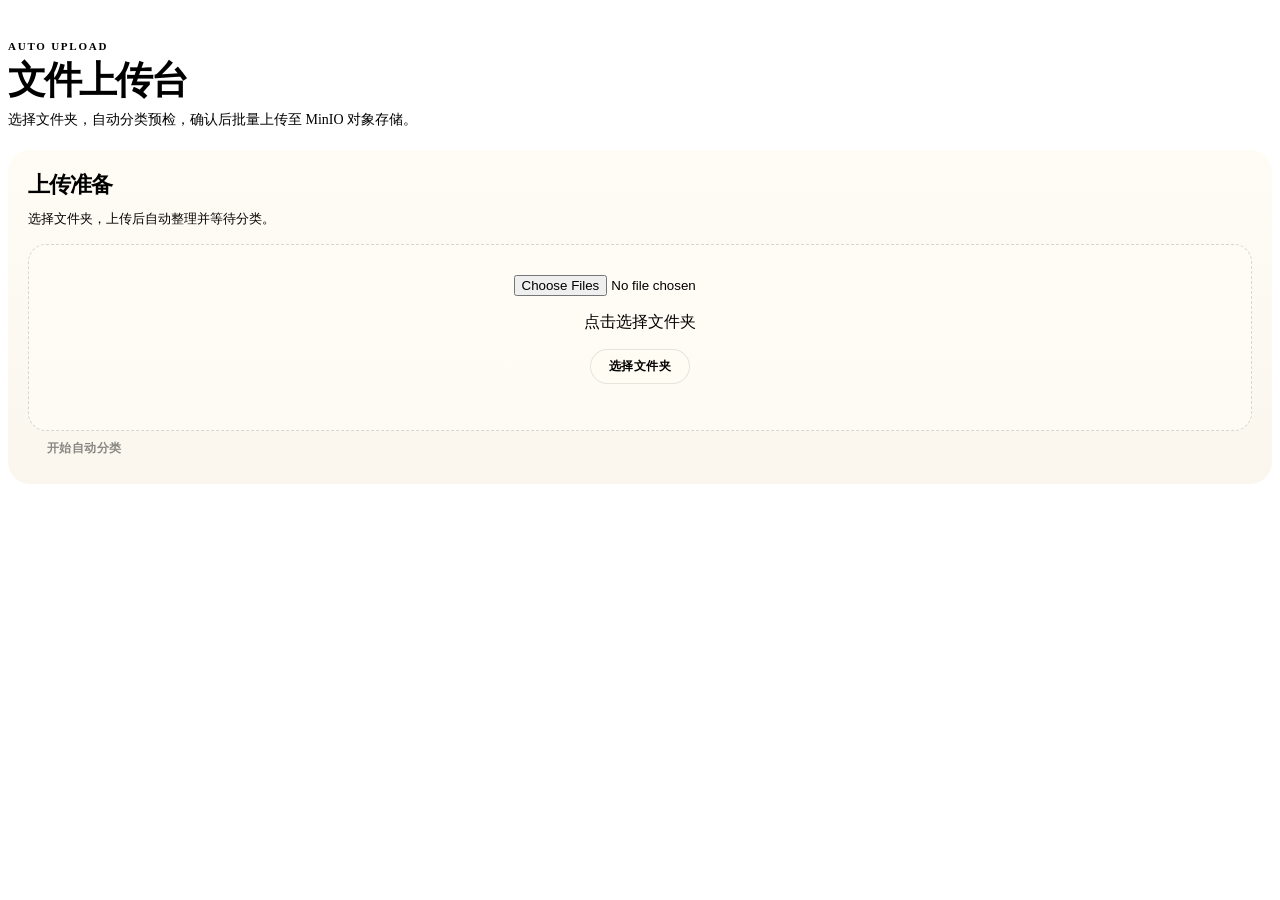
==== commit 6987d550: "phase3x: harden folder upload and kafka edges Summary: - Replace the user-facing zip upload path wit" ====
--- a/web/public/index.html
+++ b/web/public/index.html
@@ -85,7 +85,7 @@
   <div>
     <div class="hero-kicker">Auto Upload</div>
     <h1 class="hero-title">文件上传台</h1>
-    <p class="hero-subtitle">上传 zip 包，自动分类预检，确认后批量上传至 MinIO 对象存储。</p>
+    <p class="hero-subtitle">选择文件夹，自动分类预检，确认后批量上传至 MinIO 对象存储。</p>
   </div>
 </section>
 
@@ -96,14 +96,17 @@
   <div class="section-divider">
     <div>
       <h2 class="section-title">上传准备</h2>
-      <p class="section-copy">选择或拖放 zip 文件，上传后自动解压并等待分类。</p>
+      <p class="section-copy">选择文件夹，上传后自动整理并等待分类。</p>
     </div>
   </div>
 
-  <div id="dz-zip" class="drop-box" onclick="document.getElementById('inp-zip').click()">
-    <input type="file" id="inp-zip" accept=".zip" class="hidden" onchange="onZipSelected(this.files[0])"/>
-    <p class="text-sm text-gray-500">拖放或点击选择 .zip 文件</p>
-    <p id="zip-info" class="text-xs text-gray-400 mt-1"></p>
+  <div id="folder-dropzone" class="drop-box">
+    <input type="file" id="inp-folder" class="hidden" webkitdirectory directory multiple onchange="onFolderSelected(this.files)"/>
+    <p class="text-sm text-gray-500">点击选择文件夹</p>
+    <div class="flex justify-center gap-2 mt-3 flex-wrap">
+      <button type="button" class="action-btn secondary" onclick="event.stopPropagation(); document.getElementById('inp-folder').click()">选择文件夹</button>
+    </div>
+    <p id="folder-info" class="text-xs text-gray-400 mt-1"></p>
   </div>
 
   <div class="mt-4">
@@ -210,37 +213,45 @@
 // 上传准备
 // ═══════════════════════════════════════════════════════════
 
-async function onZipSelected(file) {
-  if (!file || !file.name.endsWith('.zip')) {
-    showToast('请选择 .zip 文件', 'err');
+async function onFolderSelected(fileList) {
+  const files = Array.from(fileList || []).filter(f => f && f.name);
+  if (!files.length) {
+    showToast('请选择包含文件的文件夹', 'err');
     return;
   }
-  const dz = document.getElementById('dz-zip');
+  const dz = document.getElementById('folder-dropzone');
   dz.classList.add('done');
-  document.getElementById('zip-info').textContent = `${file.name} (${fmtSize(file.size)}) — 上传中...`;
+  const totalBytes = files.reduce((sum, file) => sum + file.size, 0);
+  const label = folderLabel(files);
+  document.getElementById('folder-info').textContent =
+    `${label} (${files.length} 个文件，${fmtSize(totalBytes)}) — 上传中...`;
 
   const fd = new FormData();
-  fd.append('file', file);
+  fd.append('submission_label', label);
+  files.forEach(file => {
+    const relativePath = file.webkitRelativePath || file.name;
+    fd.append('files', file, relativePath);
+  });
 
   try {
     const d = await PortalApi.sendForm(`${API}/tasks`, fd, { method: 'POST' });
     currentTaskId = d.task_id;
-    document.getElementById('zip-info').textContent =
-      `${file.name} (${fmtSize(file.size)}) — Task: ${d.task_id}`;
+    document.getElementById('folder-info').textContent =
+      `${label} (${files.length} 个文件，${fmtSize(totalBytes)}) — Task: ${d.task_id}`;
     document.getElementById('btn-classify').disabled = false;
   } catch (e) {
     dz.classList.remove('done');
-    document.getElementById('zip-info').textContent = '';
+    document.getElementById('folder-info').textContent = '';
     showToast('上传失败: ' + PortalApi.errorMessage(e, '创建任务失败'), 'err');
   }
 }
 
-// 拖放支持
 (function () {
-  const dz = document.getElementById('dz-zip');
-  ['dragenter', 'dragover'].forEach(e => dz.addEventListener(e, ev => { ev.preventDefault(); dz.classList.add('dragover'); }));
-  ['dragleave', 'drop'].forEach(e => dz.addEventListener(e, ev => { ev.preventDefault(); dz.classList.remove('dragover'); }));
-  dz.addEventListener('drop', ev => { if (ev.dataTransfer.files[0]) onZipSelected(ev.dataTransfer.files[0]); });
+  const dz = document.getElementById('folder-dropzone');
+  dz.addEventListener('click', ev => {
+    if (ev.target.closest('button')) return;
+    document.getElementById('inp-folder').click();
+  });
 })();
 
 // ═══════════════════════════════════════════════════════════
@@ -480,6 +491,14 @@
 function statCard(num, label, bg, color) {
   return `<div class="stat-card" style="background:${bg}"><div class="num" style="color:${color}">${num}</div><div class="label">${label}</div></div>`;
 }
+
+function folderLabel(files) {
+  const roots = files.map(file => {
+    const relativePath = file.webkitRelativePath || file.name;
+    return relativePath.split('/').filter(Boolean)[0] || file.name;
+  });
+  return roots.length && roots.every(root => root === roots[0]) ? roots[0] : 'folder-upload';
+}
 </script>
 </body>
 </html>
